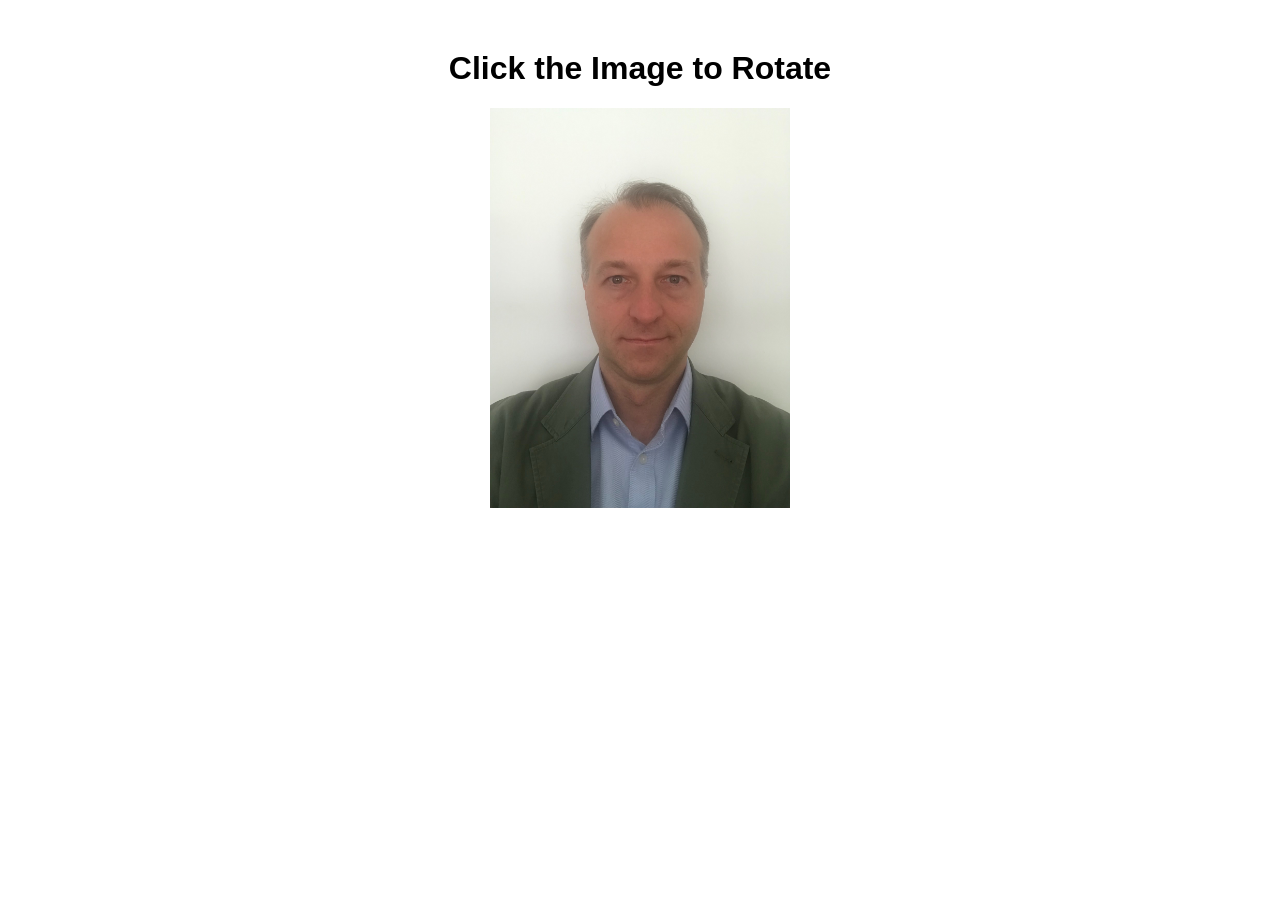
==== index.html @ 4965165d "Update index.html" ====
<!DOCTYPE html>
<html lang="en">
<head>
    <meta charset="UTF-8">
    <meta name="viewport" content="width=device-width, initial-scale=1.0">
    <title>Image Rotator</title>
    <link rel="stylesheet" href="style.css">
</head>
<body>
    <h1>Click the Image to Rotate</h1>
    <img id="image" src="Denis.jpg" alt="Picture of Denis">
    <script src="script.js"></script>
</body>
</html>
---- style.css ----
body {
    font-family: Arial, sans-serif;
    text-align: center;
    margin-top: 50px;
}

img {
    width: 300px;
    height: auto;
    cursor: pointer;
    transition: transform 0.3s ease; /* Smooth rotation */
}

img:hover {
    transform: scale(1.1); /* Slight zoom on hover for a visual cue */
}
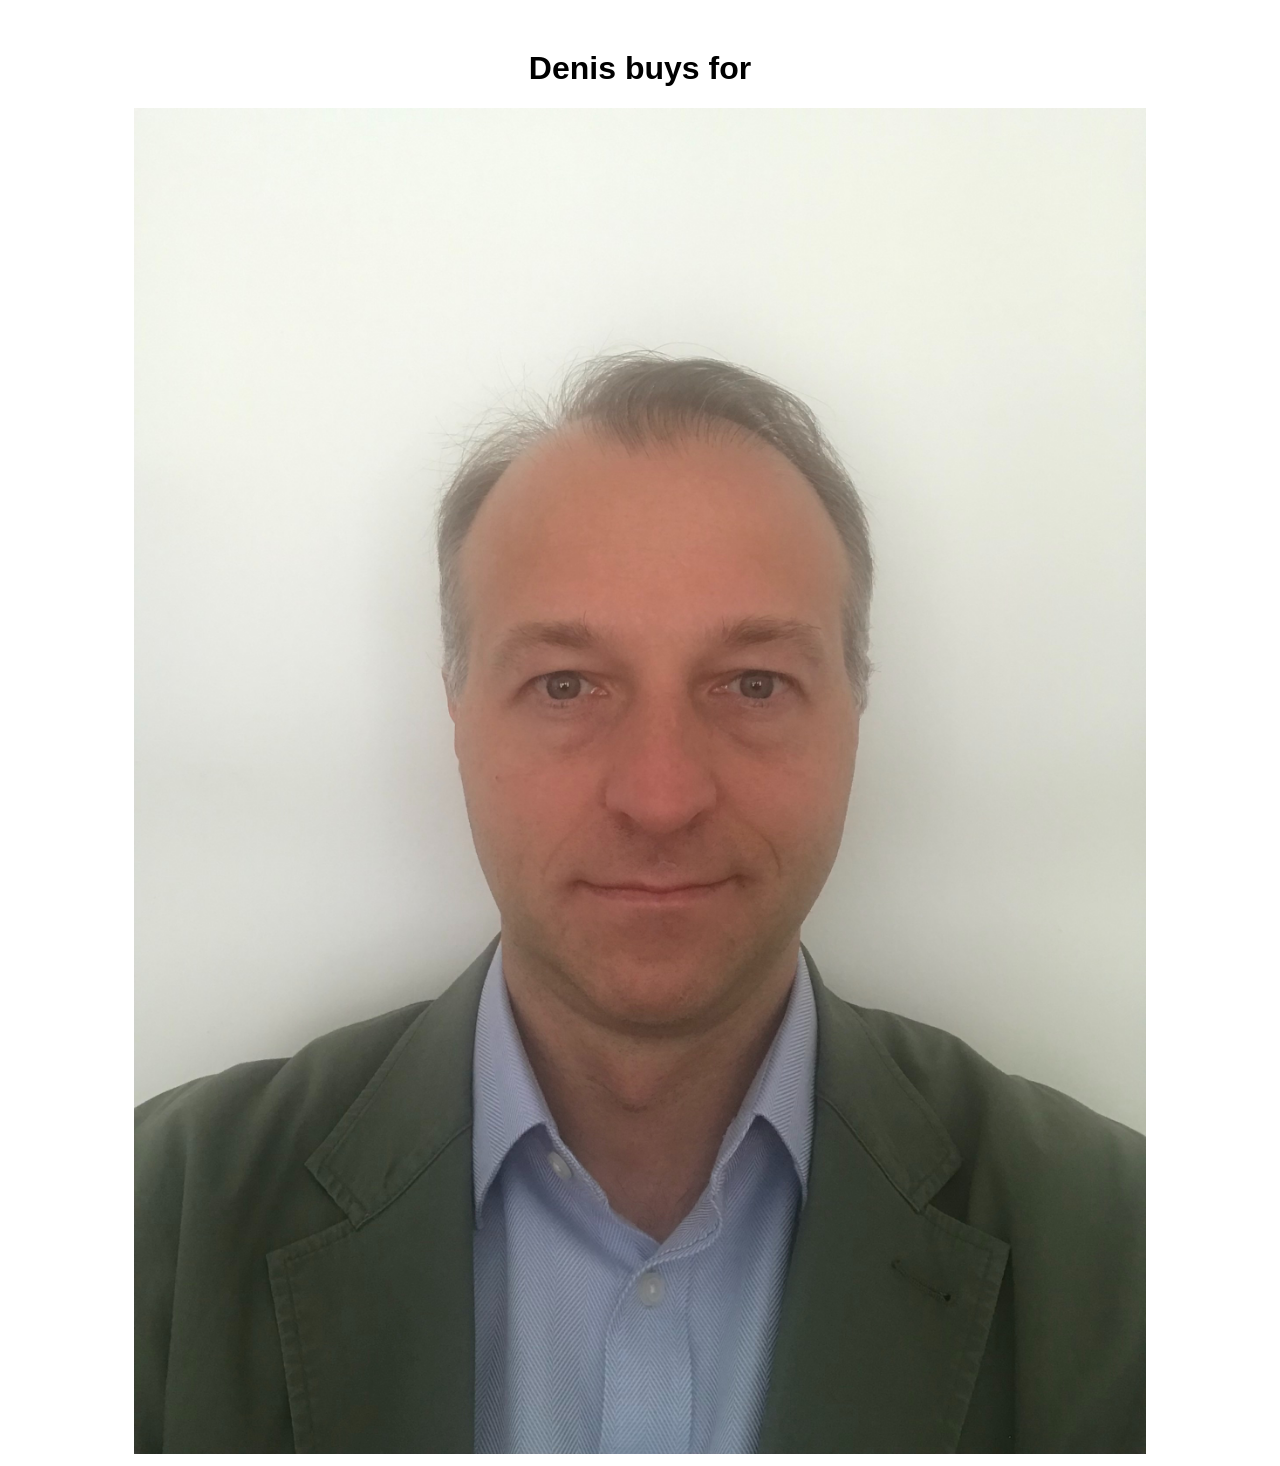
==== commit e5f60b17: "Update index.html" ====
--- a/index.html
+++ b/index.html
@@ -3,11 +3,11 @@
 <head>
     <meta charset="UTF-8">
     <meta name="viewport" content="width=device-width, initial-scale=1.0">
-    <title>Image Rotator</title>
+    <title>Image Rotator with Dynamic Text</title>
     <link rel="stylesheet" href="style.css">
 </head>
 <body>
-    <h1>Click the Image to Rotate</h1>
+    <h1 id="heading">Denis buys for</h1>
     <img id="image" src="Denis.jpg" alt="Picture of Denis">
     <script src="script.js"></script>
 </body>
--- a/style.css
+++ b/style.css
@@ -5,12 +5,12 @@
 }
 
 img {
-    width: 300px;
-    height: auto;
+    max-width: 80%; /* Ensures the image fits within the viewport */
+    height: auto; /* Maintains aspect ratio */
     cursor: pointer;
-    transition: transform 0.3s ease; /* Smooth rotation */
+    transition: transform 0.3s ease; /* Smooth rotation effect */
 }
 
 img:hover {
-    transform: scale(1.1); /* Slight zoom on hover for a visual cue */
+    transform: scale(1.1); /* Slight zoom on hover for better user feedback */
 }
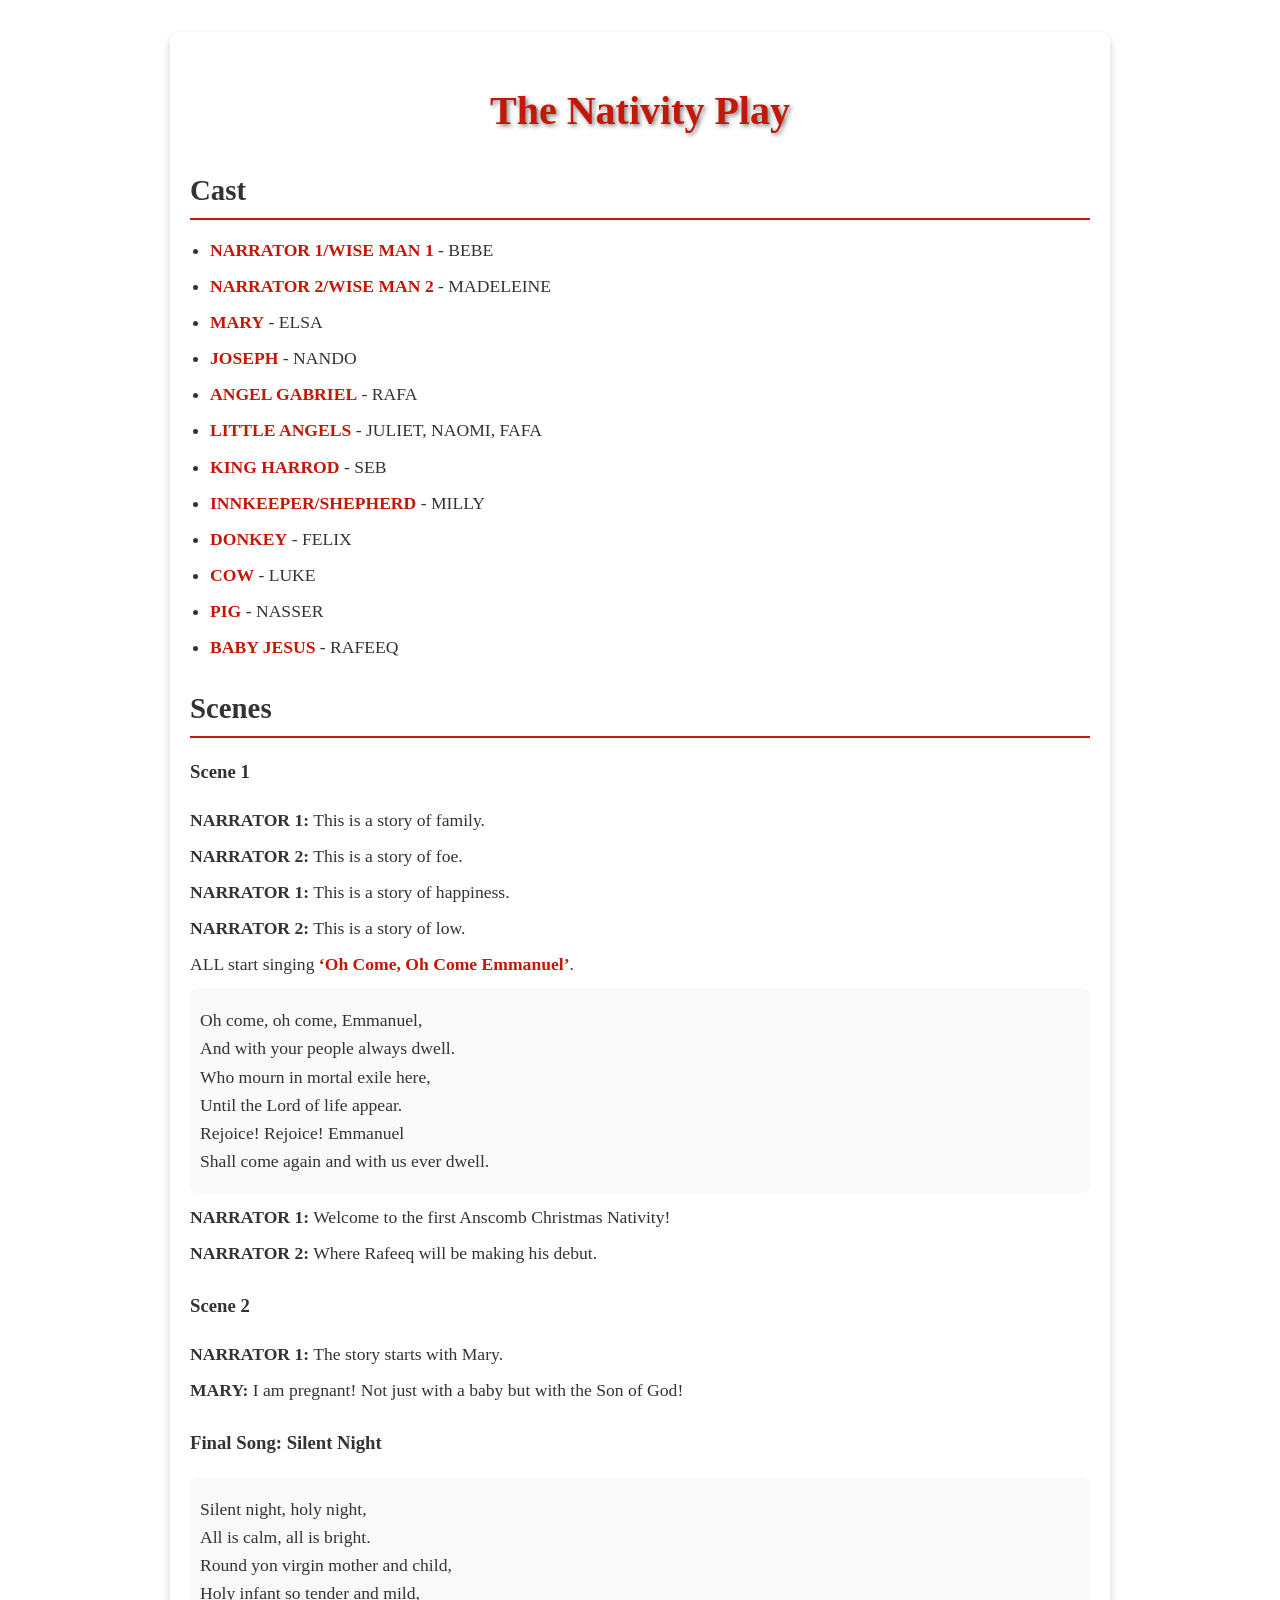
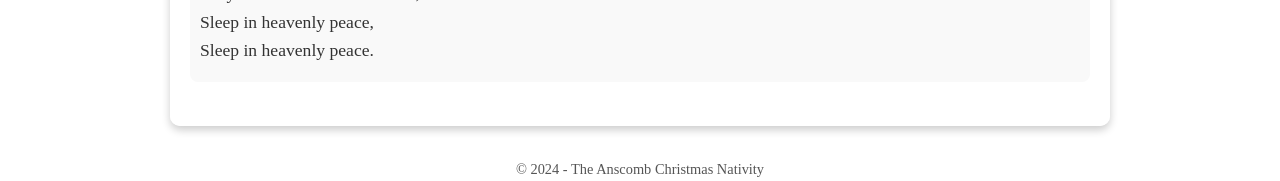
==== commit b7054509: "Update index.html" ====
--- a/index.html
+++ b/index.html
@@ -1,14 +1,156 @@
 <!DOCTYPE html>
 <html lang="en">
 <head>
-    <meta charset="UTF-8">
-    <meta name="viewport" content="width=device-width, initial-scale=1.0">
-    <title>Image Rotator with Dynamic Text</title>
-    <link rel="stylesheet" href="style.css">
+  <meta charset="UTF-8">
+  <meta name="viewport" content="width=device-width, initial-scale=1.0">
+  <title>The Nativity Play</title>
+  <style>
+    /* General Styles */
+    body {
+      font-family: 'Georgia', serif;
+      margin: 0;
+      padding: 0;
+      background: url('https://images.unsplash.com/photo-1576765607926-c8f46e1d5378?crop=entropy&cs=tinysrgb&fit=max&fm=jpg&q=80&w=1200') no-repeat center center fixed;
+      background-size: cover;
+      color: #333;
+      line-height: 1.6;
+    }
+
+    .container {
+      max-width: 900px;
+      margin: 2rem auto;
+      background: rgba(255, 255, 255, 0.9);
+      padding: 20px;
+      border-radius: 10px;
+      box-shadow: 0 4px 8px rgba(0, 0, 0, 0.2);
+    }
+
+    h1 {
+      text-align: center;
+      font-size: 2.5rem;
+      margin-bottom: 1rem;
+      color: #c21807;
+      text-shadow: 2px 2px 4px rgba(0, 0, 0, 0.5);
+    }
+
+    h2 {
+      font-size: 1.8rem;
+      margin-bottom: 0.5rem;
+      color: #333;
+      border-bottom: 2px solid #c21807;
+      padding-bottom: 0.3rem;
+    }
+
+    .section {
+      margin: 1.5rem 0;
+    }
+
+    p, li {
+      font-size: 1.1rem;
+      margin: 0.5rem 0;
+    }
+
+    ul {
+      list-style-type: disc;
+      padding-left: 20px;
+    }
+
+    .song {
+      font-style: italic;
+      margin: 1rem 0;
+    }
+
+    .song-lyrics {
+      background: #f9f9f9;
+      padding: 10px;
+      border-radius: 8px;
+      margin: 10px 0;
+    }
+
+    .highlight {
+      font-weight: bold;
+      color: #c21807;
+    }
+
+    footer {
+      text-align: center;
+      margin-top: 2rem;
+      font-size: 0.9rem;
+      color: #555;
+    }
+  </style>
 </head>
 <body>
-    <h1 id="heading">Denis buys for</h1>
-    <img id="image" src="Denis.jpg" alt="Picture of Denis">
-    <script src="script.js"></script>
+  <div class="container">
+    <h1>The Nativity Play</h1>
+
+    <!-- Cast Section -->
+    <div class="section">
+      <h2>Cast</h2>
+      <ul>
+        <li><span class="highlight">NARRATOR 1/WISE MAN 1</span> - BEBE</li>
+        <li><span class="highlight">NARRATOR 2/WISE MAN 2</span> - MADELEINE</li>
+        <li><span class="highlight">MARY</span> - ELSA</li>
+        <li><span class="highlight">JOSEPH</span> - NANDO</li>
+        <li><span class="highlight">ANGEL GABRIEL</span> - RAFA</li>
+        <li><span class="highlight">LITTLE ANGELS</span> - JULIET, NAOMI, FAFA</li>
+        <li><span class="highlight">KING HARROD</span> - SEB</li>
+        <li><span class="highlight">INNKEEPER/SHEPHERD</span> - MILLY</li>
+        <li><span class="highlight">DONKEY</span> - FELIX</li>
+        <li><span class="highlight">COW</span> - LUKE</li>
+        <li><span class="highlight">PIG</span> - NASSER</li>
+        <li><span class="highlight">BABY JESUS</span> - RAFEEQ</li>
+      </ul>
+    </div>
+
+    <!-- Scenes Section -->
+    <div class="section">
+      <h2>Scenes</h2>
+
+      <!-- Scene 1 -->
+      <h3>Scene 1</h3>
+      <p><strong>NARRATOR 1:</strong> This is a story of family.</p>
+      <p><strong>NARRATOR 2:</strong> This is a story of foe.</p>
+      <p><strong>NARRATOR 1:</strong> This is a story of happiness.</p>
+      <p><strong>NARRATOR 2:</strong> This is a story of low.</p>
+      <p>ALL start singing <span class="highlight">‘Oh Come, Oh Come Emmanuel’</span>.</p>
+
+      <div class="song-lyrics">
+        <p>Oh come, oh come, Emmanuel,<br>
+        And with your people always dwell.<br>
+        Who mourn in mortal exile here,<br>
+        Until the Lord of life appear.<br>
+        Rejoice! Rejoice! Emmanuel<br>
+        Shall come again and with us ever dwell.</p>
+      </div>
+
+      <p><strong>NARRATOR 1:</strong> Welcome to the first Anscomb Christmas Nativity!</p>
+      <p><strong>NARRATOR 2:</strong> Where Rafeeq will be making his debut.</p>
+    </div>
+
+    <!-- Scene 2 -->
+    <div class="section">
+      <h3>Scene 2</h3>
+      <p><strong>NARRATOR 1:</strong> The story starts with Mary.</p>
+      <p><strong>MARY:</strong> I am pregnant! Not just with a baby but with the Son of God!</p>
+    </div>
+
+    <!-- Song Example -->
+    <div class="section">
+      <h3>Final Song: Silent Night</h3>
+      <div class="song-lyrics">
+        <p>Silent night, holy night,<br>
+        All is calm, all is bright.<br>
+        Round yon virgin mother and child,<br>
+        Holy infant so tender and mild,<br>
+        Sleep in heavenly peace,<br>
+        Sleep in heavenly peace.</p>
+      </div>
+    </div>
+  </div>
+
+  <footer>
+    © 2024 - The Anscomb Christmas Nativity
+  </footer>
 </body>
 </html>
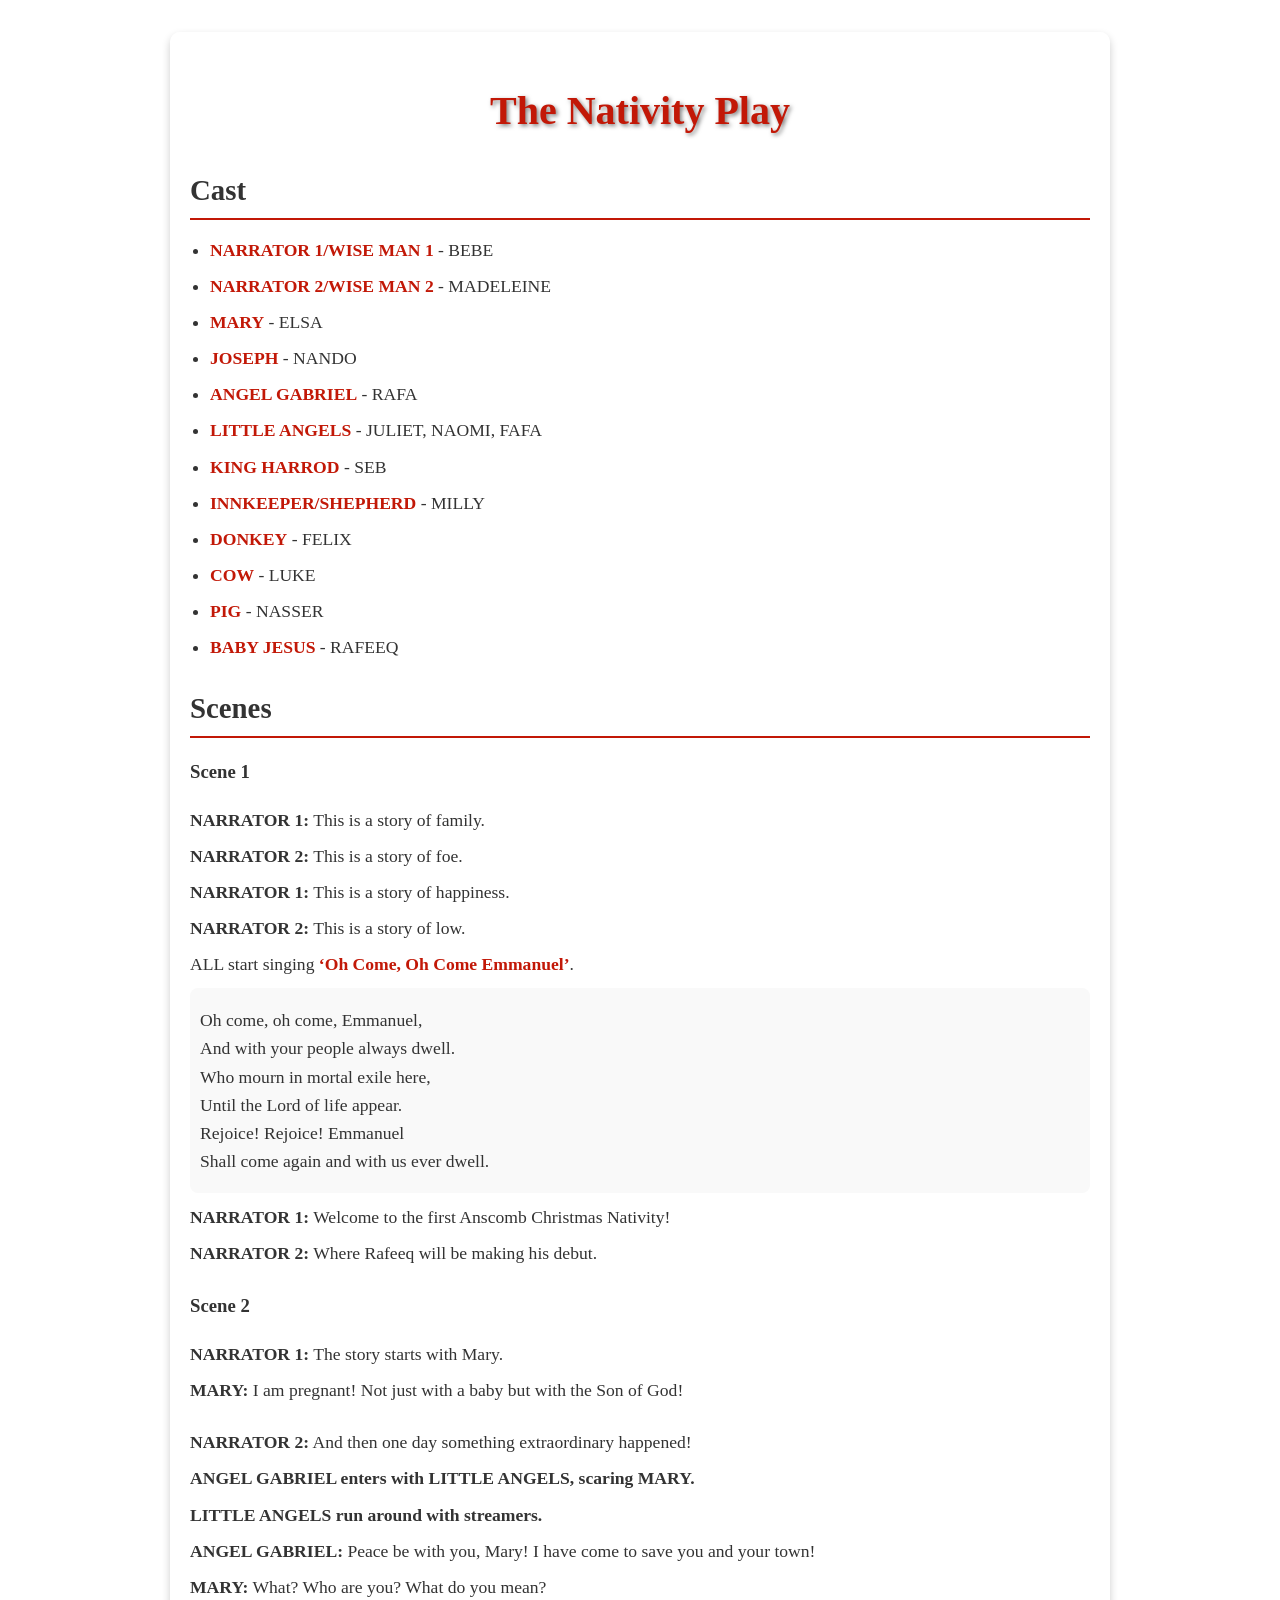
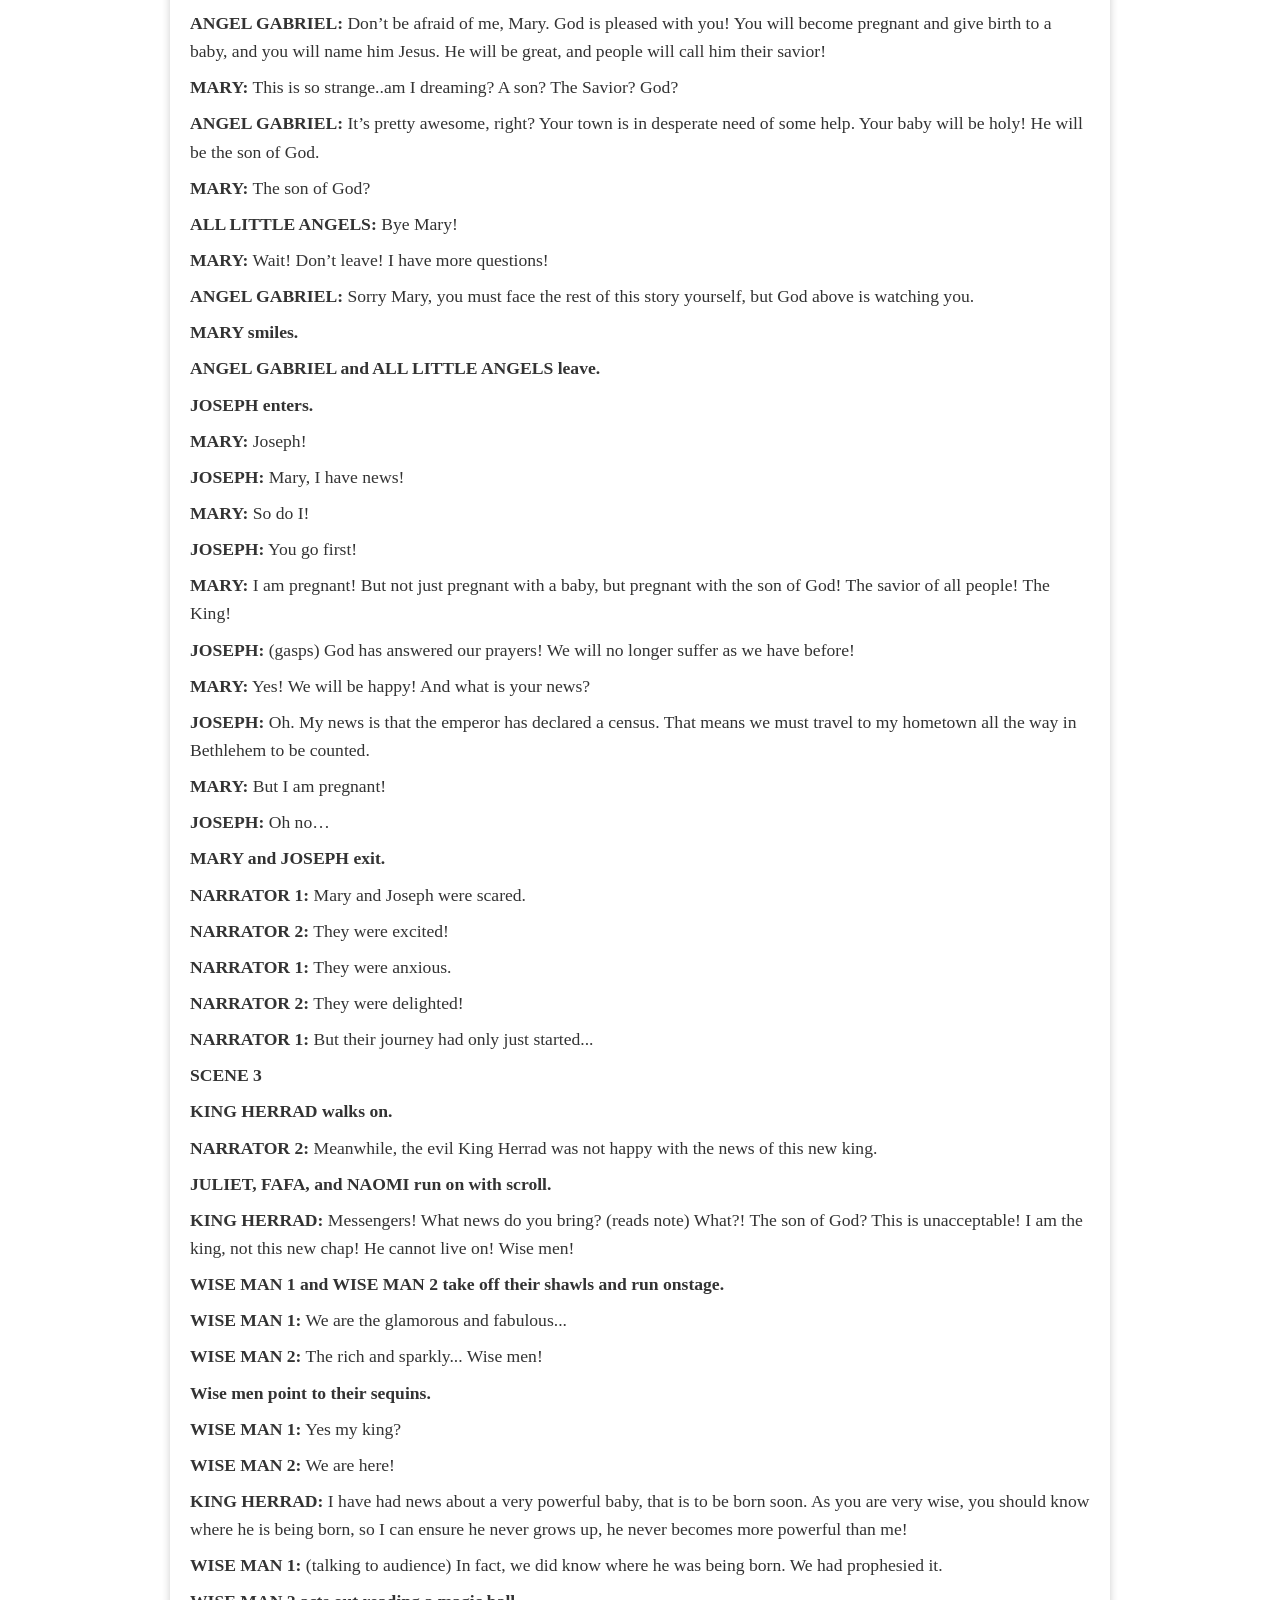
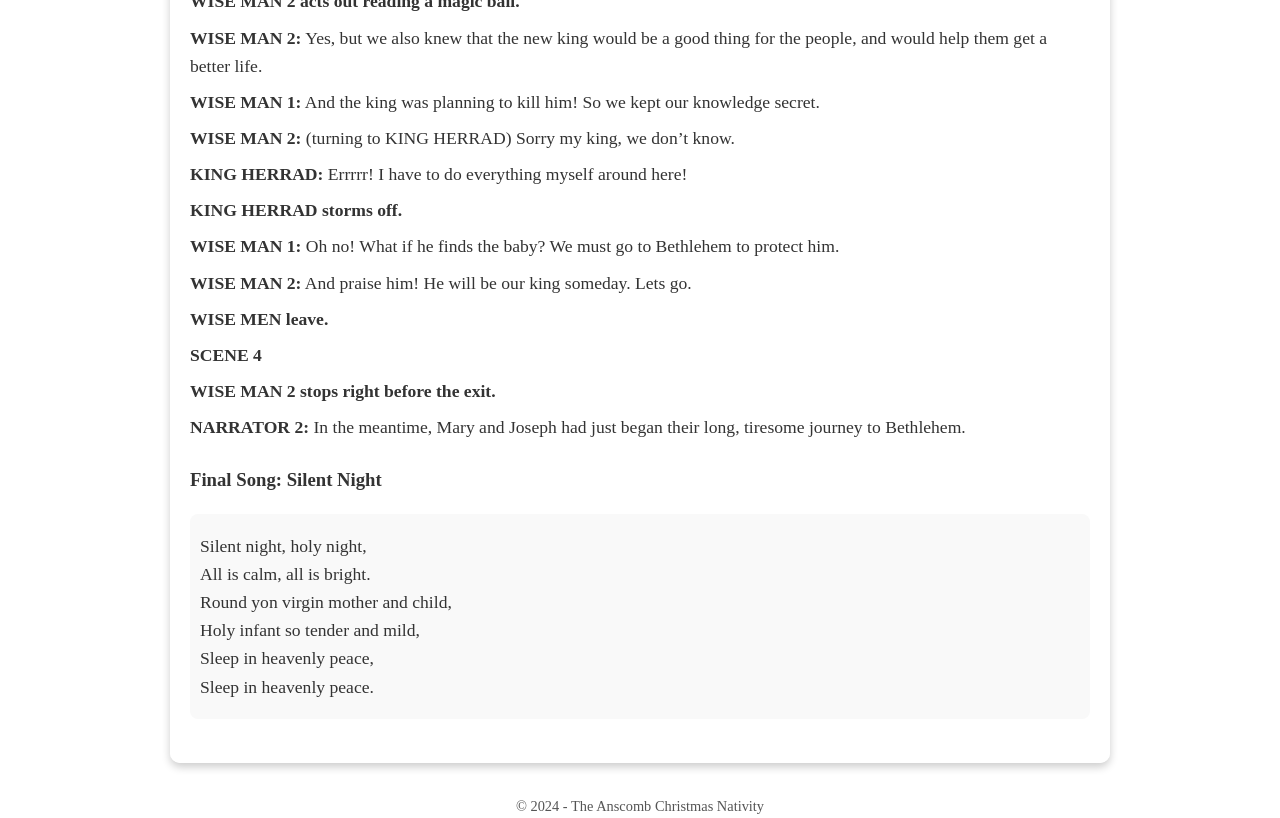
==== commit 93b9125a: "Update index.html" ====
--- a/index.html
+++ b/index.html
@@ -135,6 +135,118 @@
       <p><strong>MARY:</strong> I am pregnant! Not just with a baby but with the Son of God!</p>
     </div>
 
+<p><strong>NARRATOR 2:</strong> And then one day something extraordinary happened!</p>
+
+<p><strong>ANGEL GABRIEL enters with LITTLE ANGELS, scaring MARY.</strong></p>
+<p><strong>LITTLE ANGELS run around with streamers.</strong></p>
+
+<p><strong>ANGEL GABRIEL:</strong> Peace be with you, Mary! I have come to save you and your town!</p>
+
+<p><strong>MARY:</strong> What? Who are you? What do you mean?</p>
+
+<p><strong>ANGEL GABRIEL:</strong> Don’t be afraid of me, Mary. God is pleased with you! You will become pregnant and give birth to a baby, and you will name him Jesus. He will be great, and people will call him their savior!</p>
+
+<p><strong>MARY:</strong> This is so strange..am I dreaming? A son? The Savior? God?</p>
+
+<p><strong>ANGEL GABRIEL:</strong> It’s pretty awesome, right? Your town is in desperate need of some help. Your baby will be holy! He will be the son of God.</p>
+
+<p><strong>MARY:</strong> The son of God?</p>
+
+<p><strong>ALL LITTLE ANGELS:</strong> Bye Mary!</p>
+
+<p><strong>MARY:</strong> Wait! Don’t leave! I have more questions!</p>
+
+<p><strong>ANGEL GABRIEL:</strong> Sorry Mary, you must face the rest of this story yourself, but God above is watching you.</p>
+
+<p><strong>MARY smiles.</strong></p>
+
+<p><strong>ANGEL GABRIEL and ALL LITTLE ANGELS leave.</strong></p>
+
+<p><strong>JOSEPH enters.</strong></p>
+
+<p><strong>MARY:</strong> Joseph!</p>
+
+<p><strong>JOSEPH:</strong> Mary, I have news!</p>
+
+<p><strong>MARY:</strong> So do I!</p>
+
+<p><strong>JOSEPH:</strong> You go first!</p>
+
+<p><strong>MARY:</strong> I am pregnant! But not just pregnant with a baby, but pregnant with the son of God! The savior of all people! The King!</p>
+
+<p><strong>JOSEPH:</strong> (gasps) God has answered our prayers! We will no longer suffer as we have before!</p>
+
+<p><strong>MARY:</strong> Yes! We will be happy! And what is your news?</p>
+
+<p><strong>JOSEPH:</strong> Oh. My news is that the emperor has declared a census. That means we must travel to my hometown all the way in Bethlehem to be counted.</p>
+
+<p><strong>MARY:</strong> But I am pregnant!</p>
+
+<p><strong>JOSEPH:</strong> Oh no…</p>
+
+<p><strong>MARY and JOSEPH exit.</strong></p>
+
+<p><strong>NARRATOR 1:</strong> Mary and Joseph were scared.</p>
+
+<p><strong>NARRATOR 2:</strong> They were excited!</p>
+
+<p><strong>NARRATOR 1:</strong> They were anxious.</p>
+
+<p><strong>NARRATOR 2:</strong> They were delighted!</p>
+
+<p><strong>NARRATOR 1:</strong> But their journey had only just started...</p>
+
+<p><strong>SCENE 3</strong></p>
+
+<p><strong>KING HERRAD walks on.</strong></p>
+
+<p><strong>NARRATOR 2:</strong> Meanwhile, the evil King Herrad was not happy with the news of this new king.</p>
+
+<p><strong>JULIET, FAFA, and NAOMI run on with scroll.</strong></p>
+
+<p><strong>KING HERRAD:</strong> Messengers! What news do you bring? (reads note) What?! The son of God? This is unacceptable! I am the king, not this new chap! He cannot live on! Wise men!</p>
+
+<p><strong>WISE MAN 1 and WISE MAN 2 take off their shawls and run onstage.</strong></p>
+
+<p><strong>WISE MAN 1:</strong> We are the glamorous and fabulous...</p>
+
+<p><strong>WISE MAN 2:</strong> The rich and sparkly... Wise men!</p>
+
+<p><strong>Wise men point to their sequins.</strong></p>
+
+<p><strong>WISE MAN 1:</strong> Yes my king?</p>
+
+<p><strong>WISE MAN 2:</strong> We are here!</p>
+
+<p><strong>KING HERRAD:</strong> I have had news about a very powerful baby, that is to be born soon. As you are very wise, you should know where he is being born, so I can ensure he never grows up, he never becomes more powerful than me!</p>
+
+<p><strong>WISE MAN 1:</strong> (talking to audience) In fact, we did know where he was being born. We had prophesied it.</p>
+
+<p><strong>WISE MAN 2 acts out reading a magic ball.</strong></p>
+
+<p><strong>WISE MAN 2:</strong> Yes, but we also knew that the new king would be a good thing for the people, and would help them get a better life.</p>
+
+<p><strong>WISE MAN 1:</strong> And the king was planning to kill him! So we kept our knowledge secret.</p>
+
+<p><strong>WISE MAN 2:</strong> (turning to KING HERRAD) Sorry my king, we don’t know.</p>
+
+<p><strong>KING HERRAD:</strong> Errrrr! I have to do everything myself around here!</p>
+
+<p><strong>KING HERRAD storms off.</strong></p>
+
+<p><strong>WISE MAN 1:</strong> Oh no! What if he finds the baby? We must go to Bethlehem to protect him.</p>
+
+<p><strong>WISE MAN 2:</strong> And praise him! He will be our king someday. Lets go.</p>
+
+<p><strong>WISE MEN leave.</strong></p>
+
+<p><strong>SCENE 4</strong></p>
+
+<p><strong>WISE MAN 2 stops right before the exit.</strong></p>
+
+<p><strong>NARRATOR 2:</strong> In the meantime, Mary and Joseph had just began their long, tiresome journey to Bethlehem.</p>
+
+    
     <!-- Song Example -->
     <div class="section">
       <h3>Final Song: Silent Night</h3>
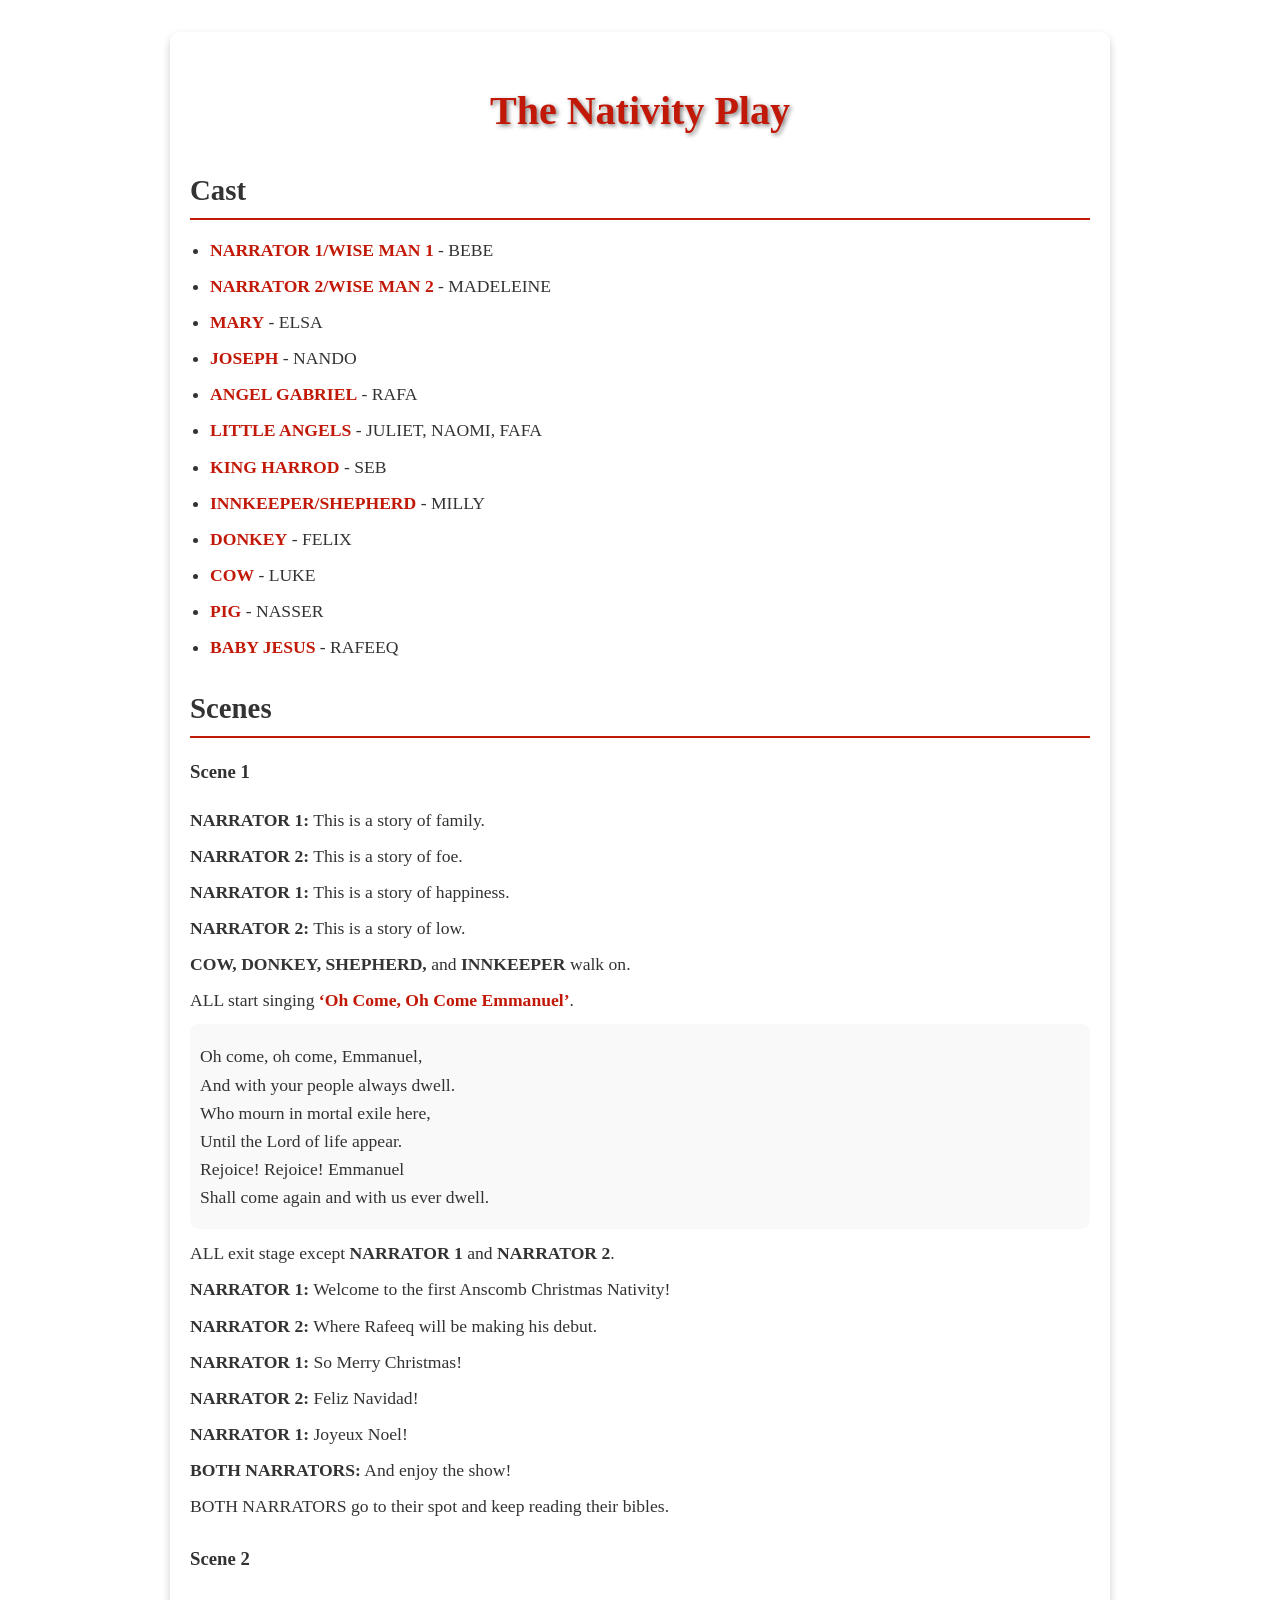
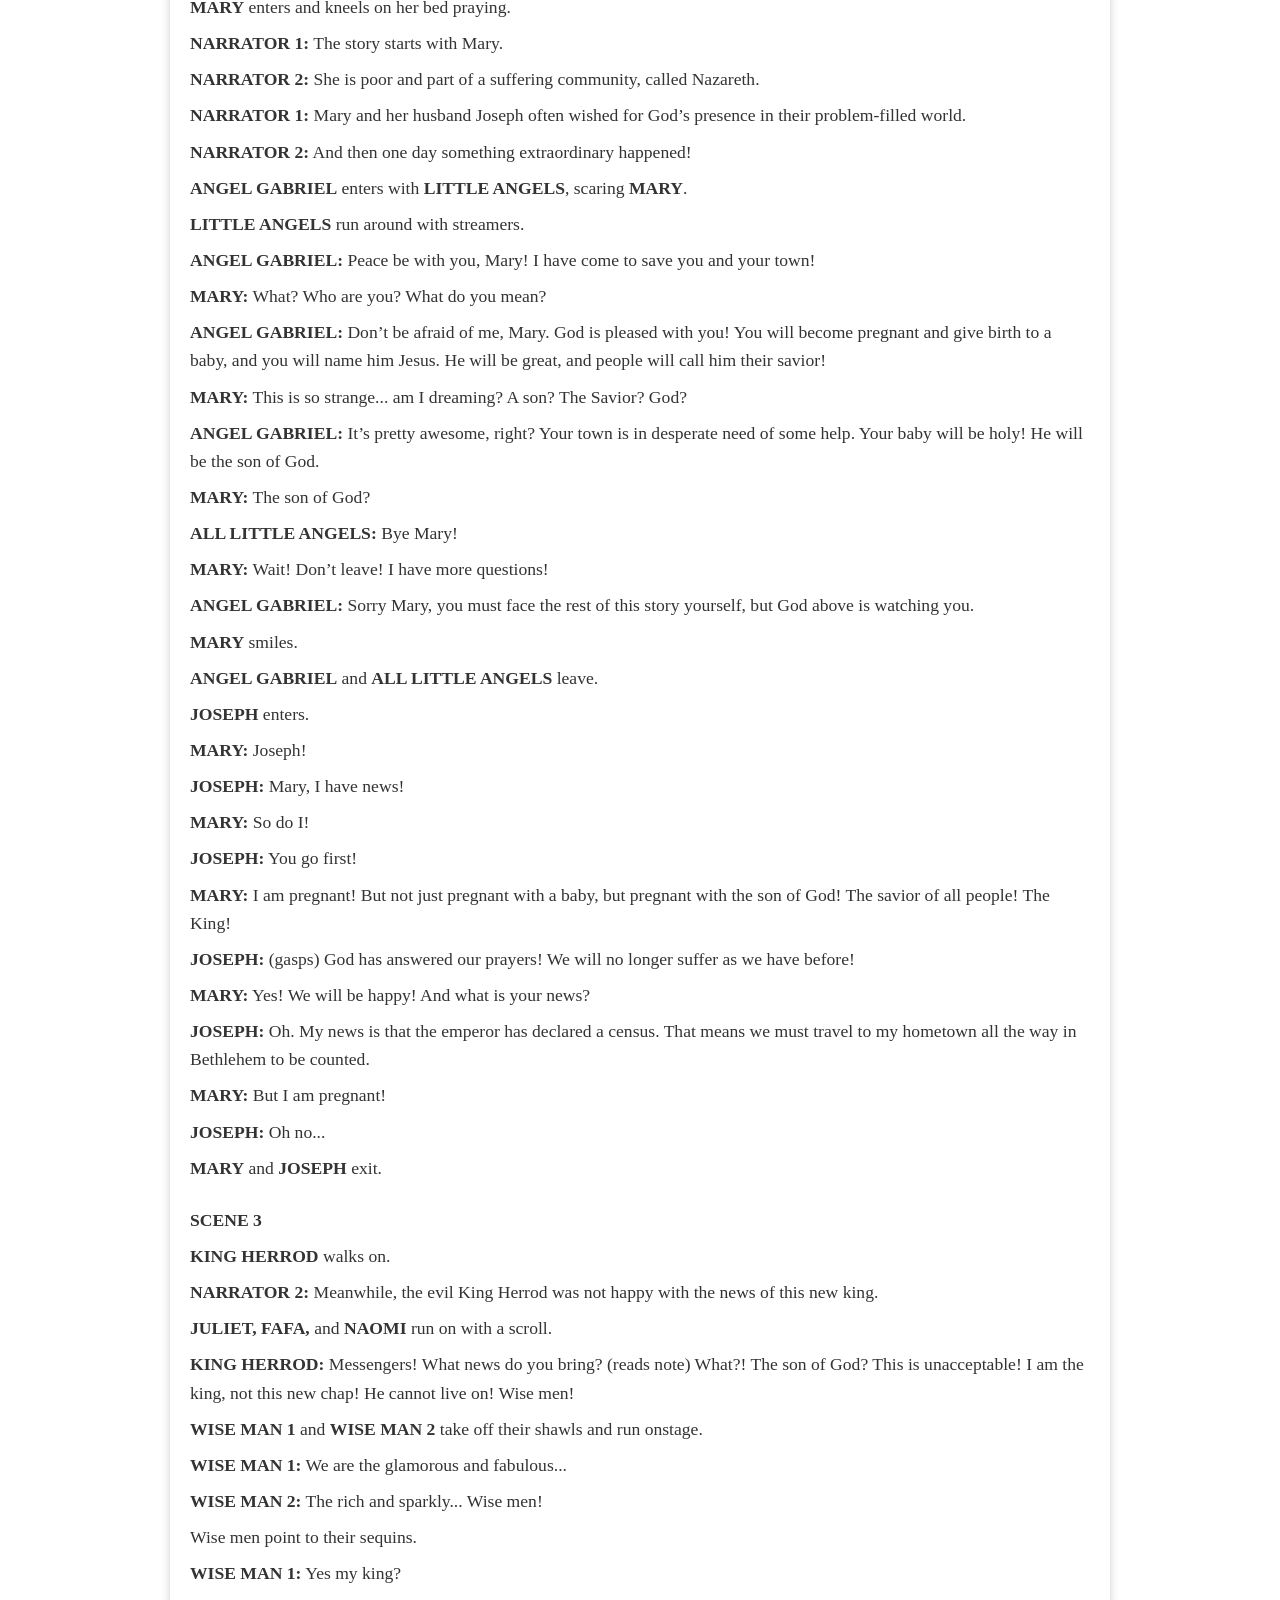
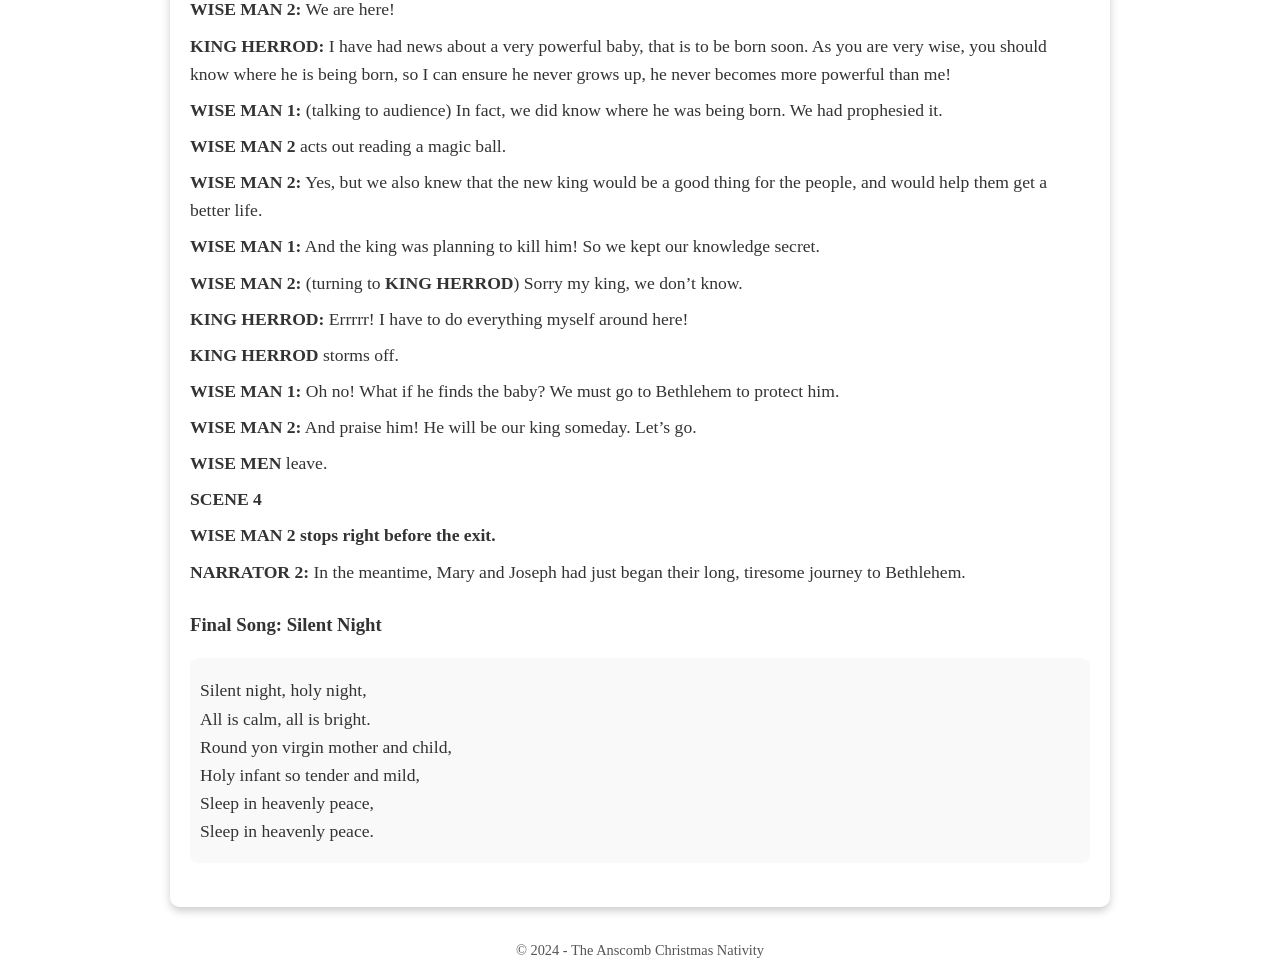
==== commit 0eb1f46c: "Update index.html" ====
--- a/index.html
+++ b/index.html
@@ -113,6 +113,7 @@
       <p><strong>NARRATOR 2:</strong> This is a story of foe.</p>
       <p><strong>NARRATOR 1:</strong> This is a story of happiness.</p>
       <p><strong>NARRATOR 2:</strong> This is a story of low.</p>
+      <p><strong>COW, DONKEY, SHEPHERD,</strong> and <strong>INNKEEPER</strong> walk on.</p>
       <p>ALL start singing <span class="highlight">‘Oh Come, Oh Come Emmanuel’</span>.</p>
 
       <div class="song-lyrics">
@@ -123,122 +124,74 @@
         Rejoice! Rejoice! Emmanuel<br>
         Shall come again and with us ever dwell.</p>
       </div>
-
+      <p>ALL exit stage except <strong>NARRATOR 1</strong> and <strong>NARRATOR 2</strong>.</p>
       <p><strong>NARRATOR 1:</strong> Welcome to the first Anscomb Christmas Nativity!</p>
       <p><strong>NARRATOR 2:</strong> Where Rafeeq will be making his debut.</p>
+      <p><strong>NARRATOR 1:</strong> So Merry Christmas!</p>
+        <p><strong>NARRATOR 2:</strong> Feliz Navidad!</p>
+        <p><strong>NARRATOR 1:</strong> Joyeux Noel!</p>
+        <p><strong>BOTH NARRATORS:</strong> And enjoy the show!</p>
+        <p>BOTH NARRATORS go to their spot and keep reading their bibles.</p>
     </div>
 
     <!-- Scene 2 -->
     <div class="section">
       <h3>Scene 2</h3>
-      <p><strong>NARRATOR 1:</strong> The story starts with Mary.</p>
-      <p><strong>MARY:</strong> I am pregnant! Not just with a baby but with the Son of God!</p>
-    </div>
-
-<p><strong>NARRATOR 2:</strong> And then one day something extraordinary happened!</p>
-
-<p><strong>ANGEL GABRIEL enters with LITTLE ANGELS, scaring MARY.</strong></p>
-<p><strong>LITTLE ANGELS run around with streamers.</strong></p>
-
-<p><strong>ANGEL GABRIEL:</strong> Peace be with you, Mary! I have come to save you and your town!</p>
-
-<p><strong>MARY:</strong> What? Who are you? What do you mean?</p>
-
-<p><strong>ANGEL GABRIEL:</strong> Don’t be afraid of me, Mary. God is pleased with you! You will become pregnant and give birth to a baby, and you will name him Jesus. He will be great, and people will call him their savior!</p>
-
-<p><strong>MARY:</strong> This is so strange..am I dreaming? A son? The Savior? God?</p>
-
-<p><strong>ANGEL GABRIEL:</strong> It’s pretty awesome, right? Your town is in desperate need of some help. Your baby will be holy! He will be the son of God.</p>
-
-<p><strong>MARY:</strong> The son of God?</p>
-
-<p><strong>ALL LITTLE ANGELS:</strong> Bye Mary!</p>
-
-<p><strong>MARY:</strong> Wait! Don’t leave! I have more questions!</p>
-
-<p><strong>ANGEL GABRIEL:</strong> Sorry Mary, you must face the rest of this story yourself, but God above is watching you.</p>
-
-<p><strong>MARY smiles.</strong></p>
-
-<p><strong>ANGEL GABRIEL and ALL LITTLE ANGELS leave.</strong></p>
-
-<p><strong>JOSEPH enters.</strong></p>
-
-<p><strong>MARY:</strong> Joseph!</p>
-
-<p><strong>JOSEPH:</strong> Mary, I have news!</p>
-
-<p><strong>MARY:</strong> So do I!</p>
-
-<p><strong>JOSEPH:</strong> You go first!</p>
-
-<p><strong>MARY:</strong> I am pregnant! But not just pregnant with a baby, but pregnant with the son of God! The savior of all people! The King!</p>
-
-<p><strong>JOSEPH:</strong> (gasps) God has answered our prayers! We will no longer suffer as we have before!</p>
-
-<p><strong>MARY:</strong> Yes! We will be happy! And what is your news?</p>
-
-<p><strong>JOSEPH:</strong> Oh. My news is that the emperor has declared a census. That means we must travel to my hometown all the way in Bethlehem to be counted.</p>
-
-<p><strong>MARY:</strong> But I am pregnant!</p>
-
-<p><strong>JOSEPH:</strong> Oh no…</p>
-
-<p><strong>MARY and JOSEPH exit.</strong></p>
-
-<p><strong>NARRATOR 1:</strong> Mary and Joseph were scared.</p>
-
-<p><strong>NARRATOR 2:</strong> They were excited!</p>
-
-<p><strong>NARRATOR 1:</strong> They were anxious.</p>
-
-<p><strong>NARRATOR 2:</strong> They were delighted!</p>
-
-<p><strong>NARRATOR 1:</strong> But their journey had only just started...</p>
+      <p><strong>MARY</strong> enters and kneels on her bed praying.</p>
+ <p><strong>NARRATOR 1:</strong> The story starts with Mary.</p>
+        <p><strong>NARRATOR 2:</strong> She is poor and part of a suffering community, called Nazareth.</p>
+        <p><strong>NARRATOR 1:</strong> Mary and her husband Joseph often wished for God’s presence in their problem-filled world.</p>
+        <p><strong>NARRATOR 2:</strong> And then one day something extraordinary happened!</p>
+        <p><strong>ANGEL GABRIEL</strong> enters with <strong>LITTLE ANGELS</strong>, scaring <strong>MARY</strong>.</p>
+        <p><strong>LITTLE ANGELS</strong> run around with streamers.</p>
+        <p><strong>ANGEL GABRIEL:</strong> Peace be with you, Mary! I have come to save you and your town!</p>
+        <p><strong>MARY:</strong> What? Who are you? What do you mean?</p>
+        <p><strong>ANGEL GABRIEL:</strong> Don’t be afraid of me, Mary. God is pleased with you! You will become pregnant and give birth to a baby, and you will name him Jesus. He will be great, and people will call him their savior!</p>
+        <p><strong>MARY:</strong> This is so strange... am I dreaming? A son? The Savior? God?</p>
+        <p><strong>ANGEL GABRIEL:</strong> It’s pretty awesome, right? Your town is in desperate need of some help. Your baby will be holy! He will be the son of God.</p>
+        <p><strong>MARY:</strong> The son of God?</p>
+        <p><strong>ALL LITTLE ANGELS:</strong> Bye Mary!</p>
+        <p><strong>MARY:</strong> Wait! Don’t leave! I have more questions!</p>
+        <p><strong>ANGEL GABRIEL:</strong> Sorry Mary, you must face the rest of this story yourself, but God above is watching you.</p>
+        <p><strong>MARY</strong> smiles.</p>
+        <p><strong>ANGEL GABRIEL</strong> and <strong>ALL LITTLE ANGELS</strong> leave.</p>
+        <p><strong>JOSEPH</strong> enters.</p>
+        <p><strong>MARY:</strong> Joseph!</p>
+        <p><strong>JOSEPH:</strong> Mary, I have news!</p>
+        <p><strong>MARY:</strong> So do I!</p>
+        <p><strong>JOSEPH:</strong> You go first!</p>
+        <p><strong>MARY:</strong> I am pregnant! But not just pregnant with a baby, but pregnant with the son of God! The savior of all people! The King!</p>
+        <p><strong>JOSEPH:</strong> (gasps) God has answered our prayers! We will no longer suffer as we have before!</p>
+        <p><strong>MARY:</strong> Yes! We will be happy! And what is your news?</p>
+        <p><strong>JOSEPH:</strong> Oh. My news is that the emperor has declared a census. That means we must travel to my hometown all the way in Bethlehem to be counted.</p>
+        <p><strong>MARY:</strong> But I am pregnant!</p>
+        <p><strong>JOSEPH:</strong> Oh no...</p>
+        <p><strong>MARY</strong> and <strong>JOSEPH</strong> exit.</p>
+    </div>
 
 <p><strong>SCENE 3</strong></p>
 
-<p><strong>KING HERRAD walks on.</strong></p>
-
-<p><strong>NARRATOR 2:</strong> Meanwhile, the evil King Herrad was not happy with the news of this new king.</p>
-
-<p><strong>JULIET, FAFA, and NAOMI run on with scroll.</strong></p>
-
-<p><strong>KING HERRAD:</strong> Messengers! What news do you bring? (reads note) What?! The son of God? This is unacceptable! I am the king, not this new chap! He cannot live on! Wise men!</p>
-
-<p><strong>WISE MAN 1 and WISE MAN 2 take off their shawls and run onstage.</strong></p>
-
-<p><strong>WISE MAN 1:</strong> We are the glamorous and fabulous...</p>
-
-<p><strong>WISE MAN 2:</strong> The rich and sparkly... Wise men!</p>
-
-<p><strong>Wise men point to their sequins.</strong></p>
-
-<p><strong>WISE MAN 1:</strong> Yes my king?</p>
-
-<p><strong>WISE MAN 2:</strong> We are here!</p>
-
-<p><strong>KING HERRAD:</strong> I have had news about a very powerful baby, that is to be born soon. As you are very wise, you should know where he is being born, so I can ensure he never grows up, he never becomes more powerful than me!</p>
-
-<p><strong>WISE MAN 1:</strong> (talking to audience) In fact, we did know where he was being born. We had prophesied it.</p>
-
-<p><strong>WISE MAN 2 acts out reading a magic ball.</strong></p>
-
-<p><strong>WISE MAN 2:</strong> Yes, but we also knew that the new king would be a good thing for the people, and would help them get a better life.</p>
-
-<p><strong>WISE MAN 1:</strong> And the king was planning to kill him! So we kept our knowledge secret.</p>
-
-<p><strong>WISE MAN 2:</strong> (turning to KING HERRAD) Sorry my king, we don’t know.</p>
-
-<p><strong>KING HERRAD:</strong> Errrrr! I have to do everything myself around here!</p>
-
-<p><strong>KING HERRAD storms off.</strong></p>
-
-<p><strong>WISE MAN 1:</strong> Oh no! What if he finds the baby? We must go to Bethlehem to protect him.</p>
-
-<p><strong>WISE MAN 2:</strong> And praise him! He will be our king someday. Lets go.</p>
-
-<p><strong>WISE MEN leave.</strong></p>
+<p><strong>KING HERROD</strong> walks on.</p>
+        <p><strong>NARRATOR 2:</strong> Meanwhile, the evil King Herrod was not happy with the news of this new king.</p>
+        <p><strong>JULIET, FAFA,</strong> and <strong>NAOMI</strong> run on with a scroll.</p>
+        <p><strong>KING HERROD:</strong> Messengers! What news do you bring? (reads note) What?! The son of God? This is unacceptable! I am the king, not this new chap! He cannot live on! Wise men!</p>
+        <p><strong>WISE MAN 1</strong> and <strong>WISE MAN 2</strong> take off their shawls and run onstage.</p>
+        <p><strong>WISE MAN 1:</strong> We are the glamorous and fabulous...</p>
+        <p><strong>WISE MAN 2:</strong> The rich and sparkly... Wise men!</p>
+        <p>Wise men point to their sequins.</p>
+        <p><strong>WISE MAN 1:</strong> Yes my king?</p>
+        <p><strong>WISE MAN 2:</strong> We are here!</p>
+        <p><strong>KING HERROD:</strong> I have had news about a very powerful baby, that is to be born soon. As you are very wise, you should know where he is being born, so I can ensure he never grows up, he never becomes more powerful than me!</p>
+        <p><strong>WISE MAN 1:</strong> (talking to audience) In fact, we did know where he was being born. We had prophesied it.</p>
+        <p><strong>WISE MAN 2</strong> acts out reading a magic ball.</p>
+        <p><strong>WISE MAN 2:</strong> Yes, but we also knew that the new king would be a good thing for the people, and would help them get a better life.</p>
+        <p><strong>WISE MAN 1:</strong> And the king was planning to kill him! So we kept our knowledge secret.</p>
+        <p><strong>WISE MAN 2:</strong> (turning to <strong>KING HERROD</strong>) Sorry my king, we don’t know.</p>
+        <p><strong>KING HERROD:</strong> Errrrr! I have to do everything myself around here!</p>
+        <p><strong>KING HERROD</strong> storms off.</p>
+        <p><strong>WISE MAN 1:</strong> Oh no! What if he finds the baby? We must go to Bethlehem to protect him.</p>
+        <p><strong>WISE MAN 2:</strong> And praise him! He will be our king someday. Let’s go.</p>
+        <p><strong>WISE MEN</strong> leave.</p>
 
 <p><strong>SCENE 4</strong></p>
 
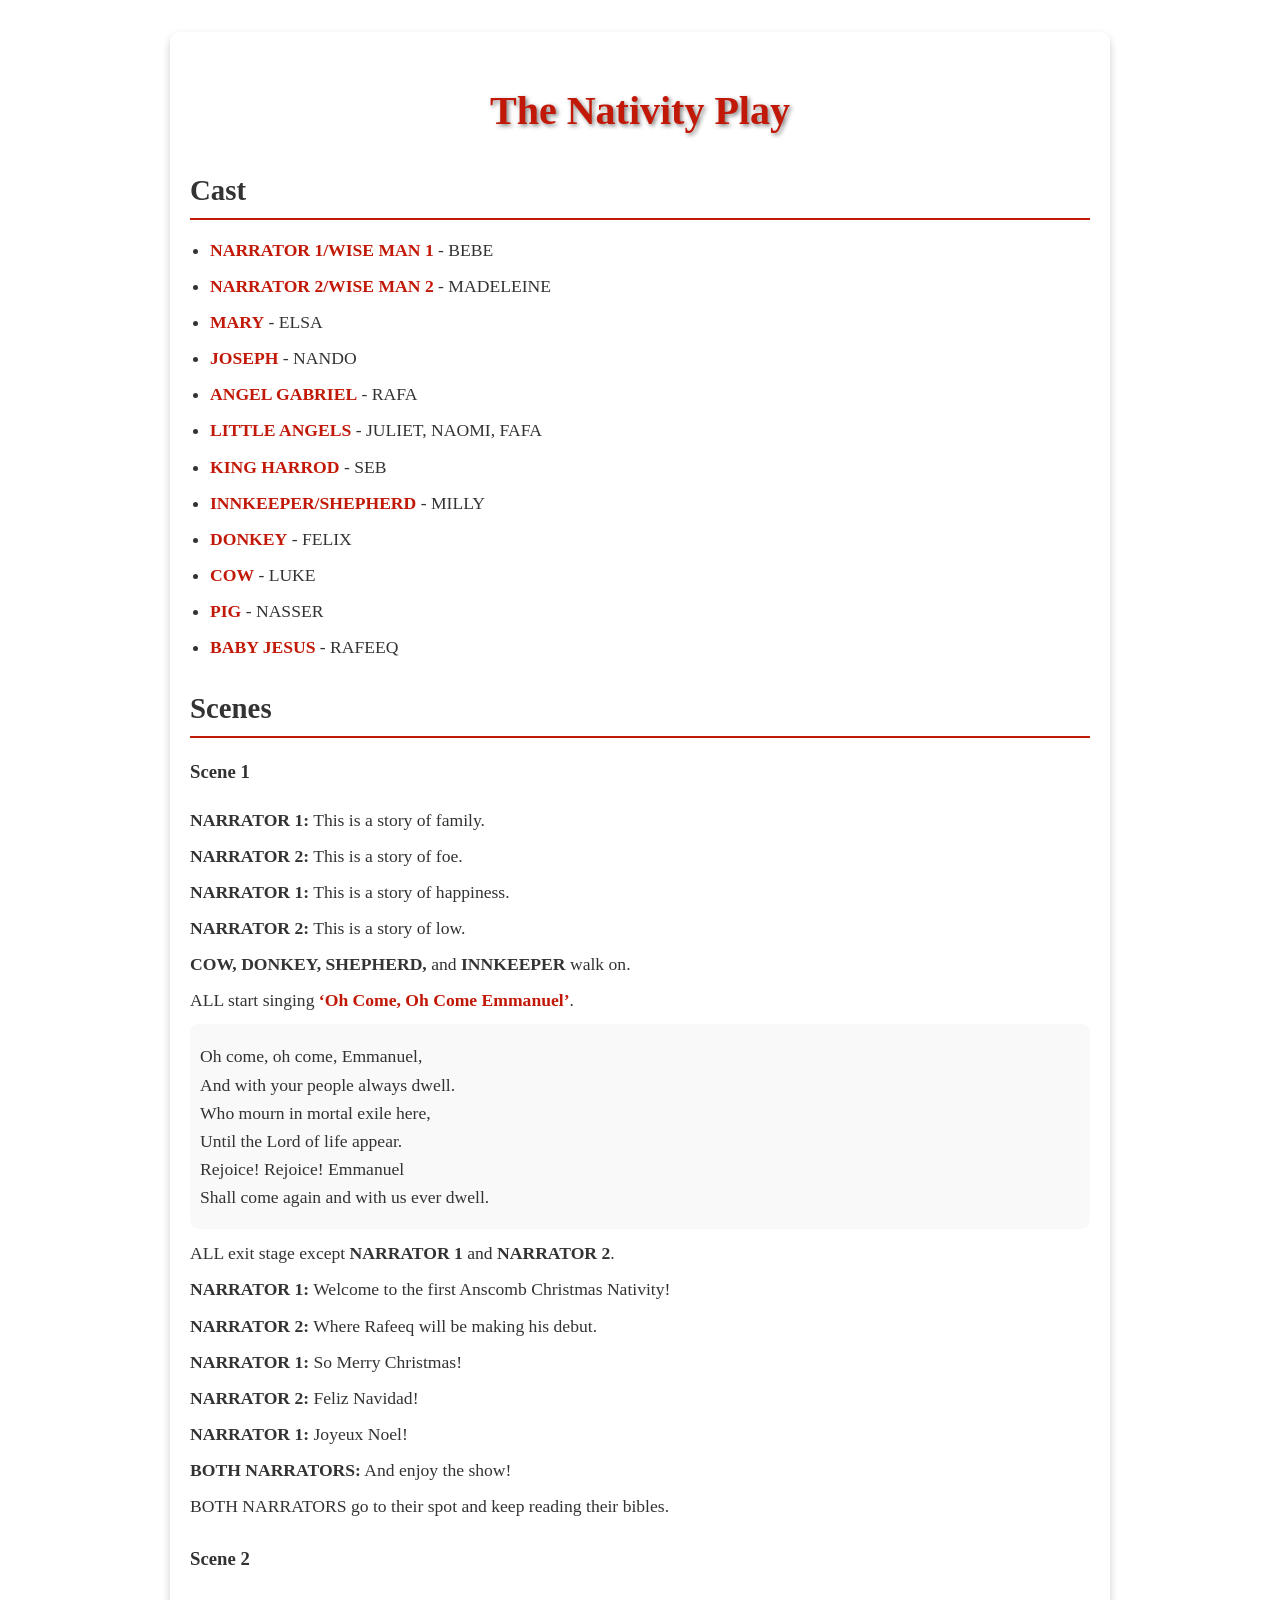
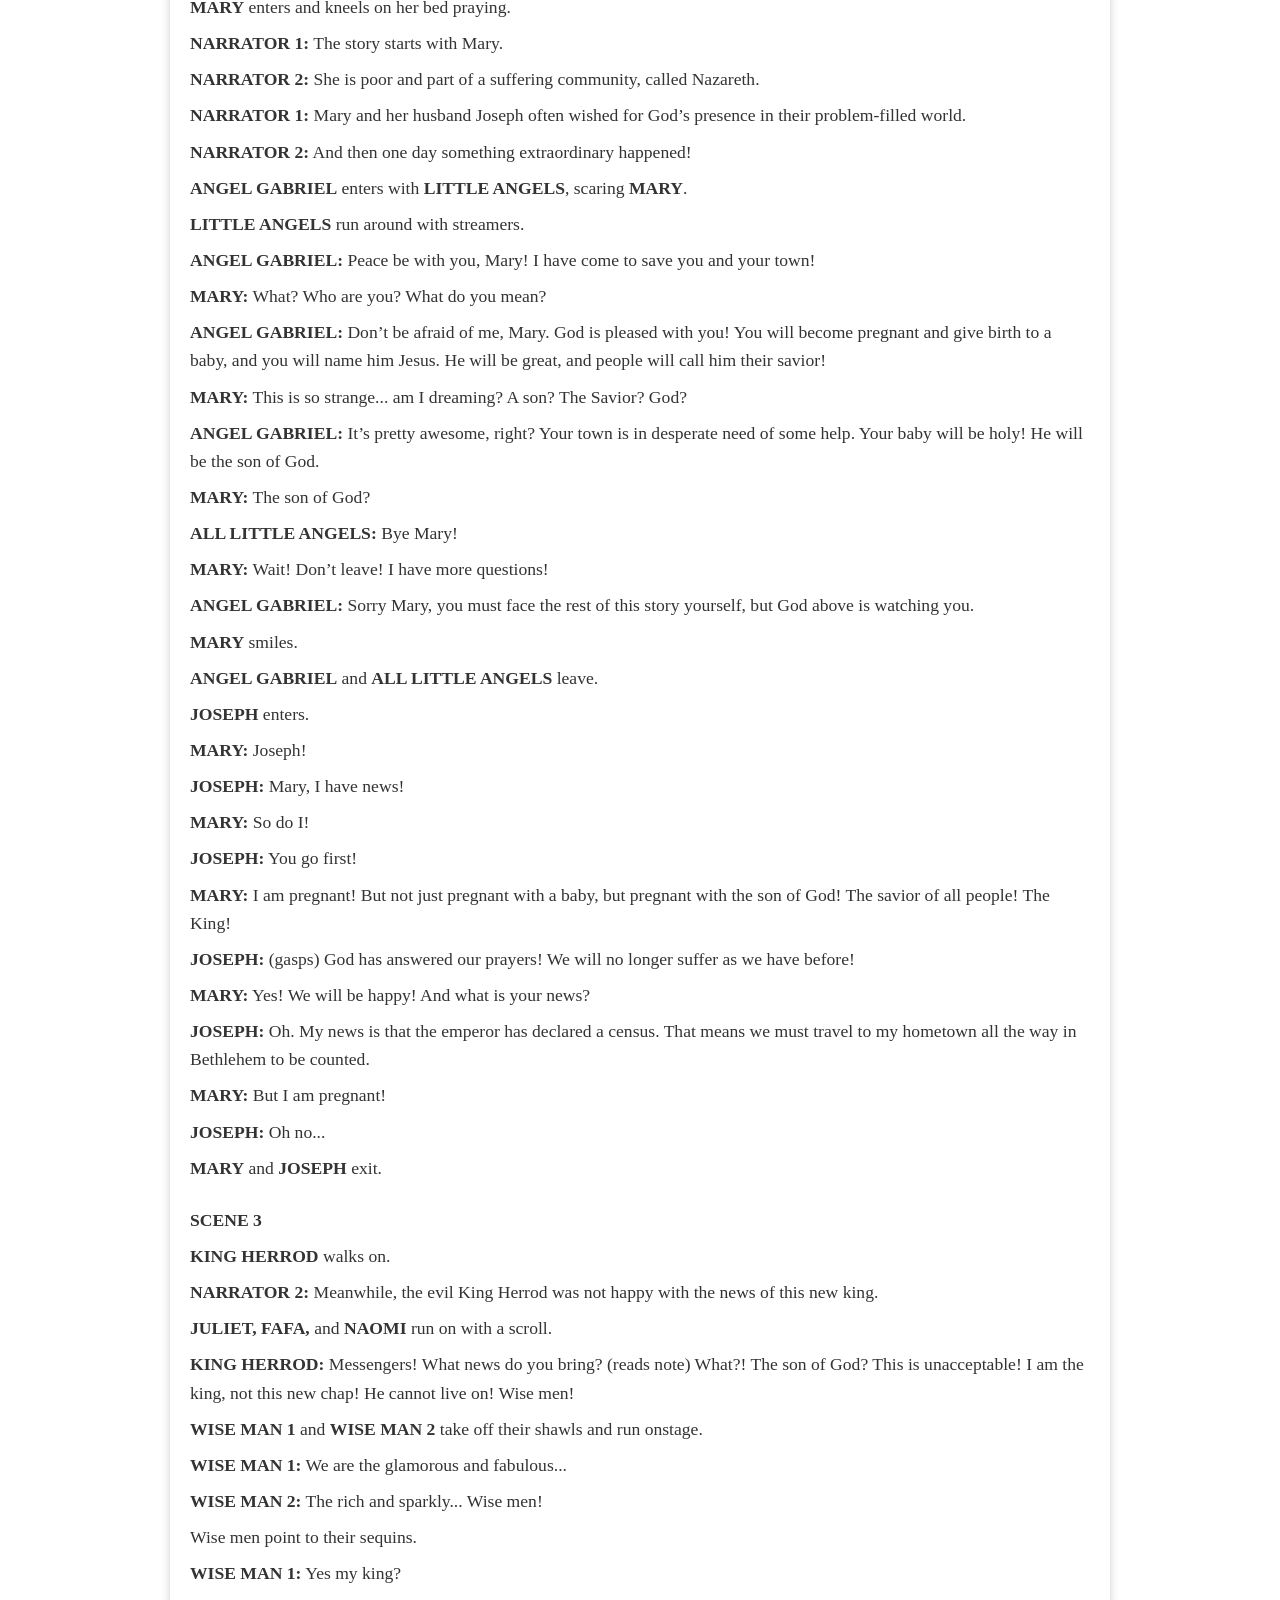
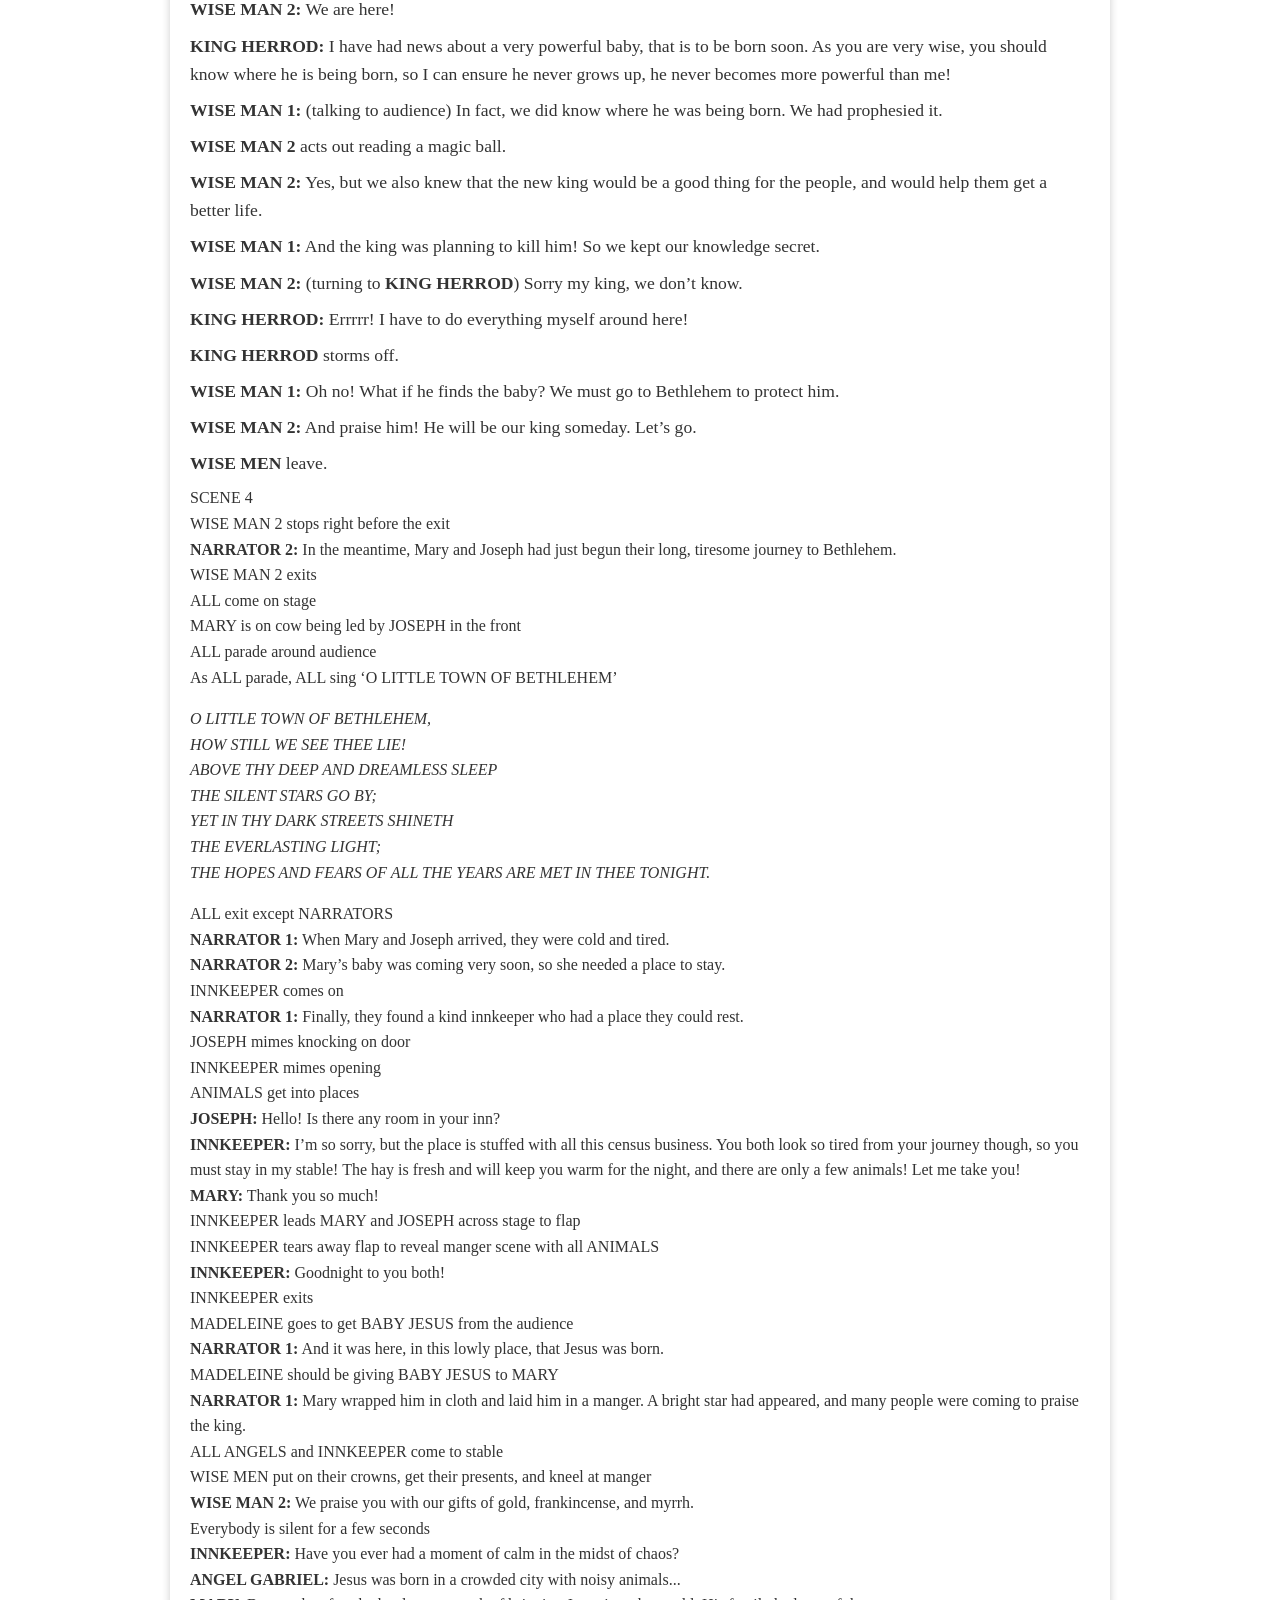
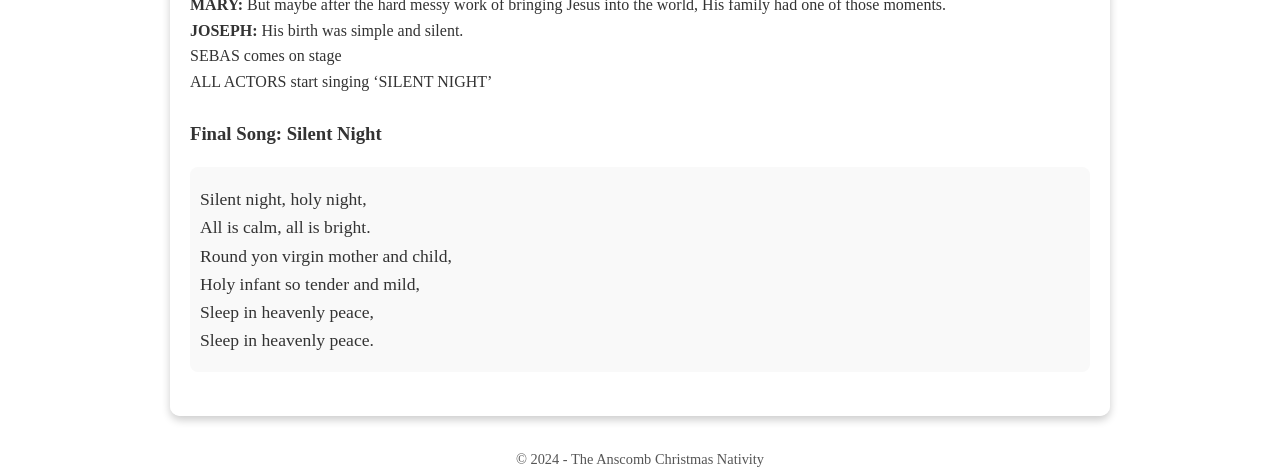
==== commit 6a48c779: "Update index.html" ====
--- a/index.html
+++ b/index.html
@@ -193,13 +193,114 @@
         <p><strong>WISE MAN 2:</strong> And praise him! He will be our king someday. Let’s go.</p>
         <p><strong>WISE MEN</strong> leave.</p>
 
-<p><strong>SCENE 4</strong></p>
-
-<p><strong>WISE MAN 2 stops right before the exit.</strong></p>
-
-<p><strong>NARRATOR 2:</strong> In the meantime, Mary and Joseph had just began their long, tiresome journey to Bethlehem.</p>
-
-    
+  <div class="scene-title">SCENE 4</div>
+
+    <div class="actor">WISE MAN 2 stops right before the exit</div>
+
+    <div class="narrator">
+        <strong>NARRATOR 2:</strong> In the meantime, Mary and Joseph had just begun their long, tiresome journey to Bethlehem.
+    </div>
+
+    <div class="actor">WISE MAN 2 exits</div>
+
+    <div class="action">ALL come on stage</div>
+    <div class="action">MARY is on cow being led by JOSEPH in the front</div>
+    <div class="action">ALL parade around audience</div>
+
+    <div class="action">
+        As ALL parade, ALL sing ‘O LITTLE TOWN OF BETHLEHEM’
+    </div>
+
+    <div class="song">
+        O LITTLE TOWN OF BETHLEHEM,<br>
+        HOW STILL WE SEE THEE LIE!<br>
+        ABOVE THY DEEP AND DREAMLESS SLEEP<br>
+        THE SILENT STARS GO BY;<br>
+        YET IN THY DARK STREETS SHINETH<br>
+        THE EVERLASTING LIGHT;<br>
+        THE HOPES AND FEARS OF ALL THE YEARS ARE MET IN THEE TONIGHT.
+    </div>
+
+    <div class="action">ALL exit except NARRATORS</div>
+
+    <div class="narrator">
+        <strong>NARRATOR 1:</strong> When Mary and Joseph arrived, they were cold and tired.
+    </div>
+
+    <div class="narrator">
+        <strong>NARRATOR 2:</strong> Mary’s baby was coming very soon, so she needed a place to stay.
+    </div>
+
+    <div class="action">INNKEEPER comes on</div>
+
+    <div class="narrator">
+        <strong>NARRATOR 1:</strong> Finally, they found a kind innkeeper who had a place they could rest.
+    </div>
+
+    <div class="actor">JOSEPH mimes knocking on door</div>
+    <div class="actor">INNKEEPER mimes opening</div>
+    <div class="action">ANIMALS get into places</div>
+
+    <div class="actor">
+        <strong>JOSEPH:</strong> Hello! Is there any room in your inn?
+    </div>
+
+    <div class="actor">
+        <strong>INNKEEPER:</strong> I’m so sorry, but the place is stuffed with all this census business. You both look so tired from your journey though, so you must stay in my stable! The hay is fresh and will keep you warm for the night, and there are only a few animals! Let me take you!
+    </div>
+
+    <div class="actor">
+        <strong>MARY:</strong> Thank you so much!
+    </div>
+
+    <div class="action">INNKEEPER leads MARY and JOSEPH across stage to flap</div>
+    <div class="action">INNKEEPER tears away flap to reveal manger scene with all ANIMALS</div>
+
+    <div class="actor">
+        <strong>INNKEEPER:</strong> Goodnight to you both!
+    </div>
+
+    <div class="action">INNKEEPER exits</div>
+    <div class="action">MADELEINE goes to get BABY JESUS from the audience</div>
+
+    <div class="narrator">
+        <strong>NARRATOR 1:</strong> And it was here, in this lowly place, that Jesus was born.
+    </div>
+
+    <div class="action">MADELEINE should be giving BABY JESUS to MARY</div>
+
+    <div class="narrator">
+        <strong>NARRATOR 1:</strong> Mary wrapped him in cloth and laid him in a manger. A bright star had appeared, and many people were coming to praise the king.
+    </div>
+
+    <div class="action">ALL ANGELS and INNKEEPER come to stable</div>
+    <div class="action">WISE MEN put on their crowns, get their presents, and kneel at manger</div>
+
+    <div class="actor">
+        <strong>WISE MAN 2:</strong> We praise you with our gifts of gold, frankincense, and myrrh.
+    </div>
+
+    <div class="action">Everybody is silent for a few seconds</div>
+
+    <div class="actor">
+        <strong>INNKEEPER:</strong> Have you ever had a moment of calm in the midst of chaos?
+    </div>
+
+    <div class="actor">
+        <strong>ANGEL GABRIEL:</strong> Jesus was born in a crowded city with noisy animals...
+    </div>
+
+    <div class="actor">
+        <strong>MARY:</strong> But maybe after the hard messy work of bringing Jesus into the world, His family had one of those moments.
+    </div>
+
+    <div class="actor">
+        <strong>JOSEPH:</strong> His birth was simple and silent.
+    </div>
+
+    <div class="action">SEBAS comes on stage</div>
+
+    <div class="action">ALL ACTORS start singing ‘SILENT NIGHT’</div>
     <!-- Song Example -->
     <div class="section">
       <h3>Final Song: Silent Night</h3>
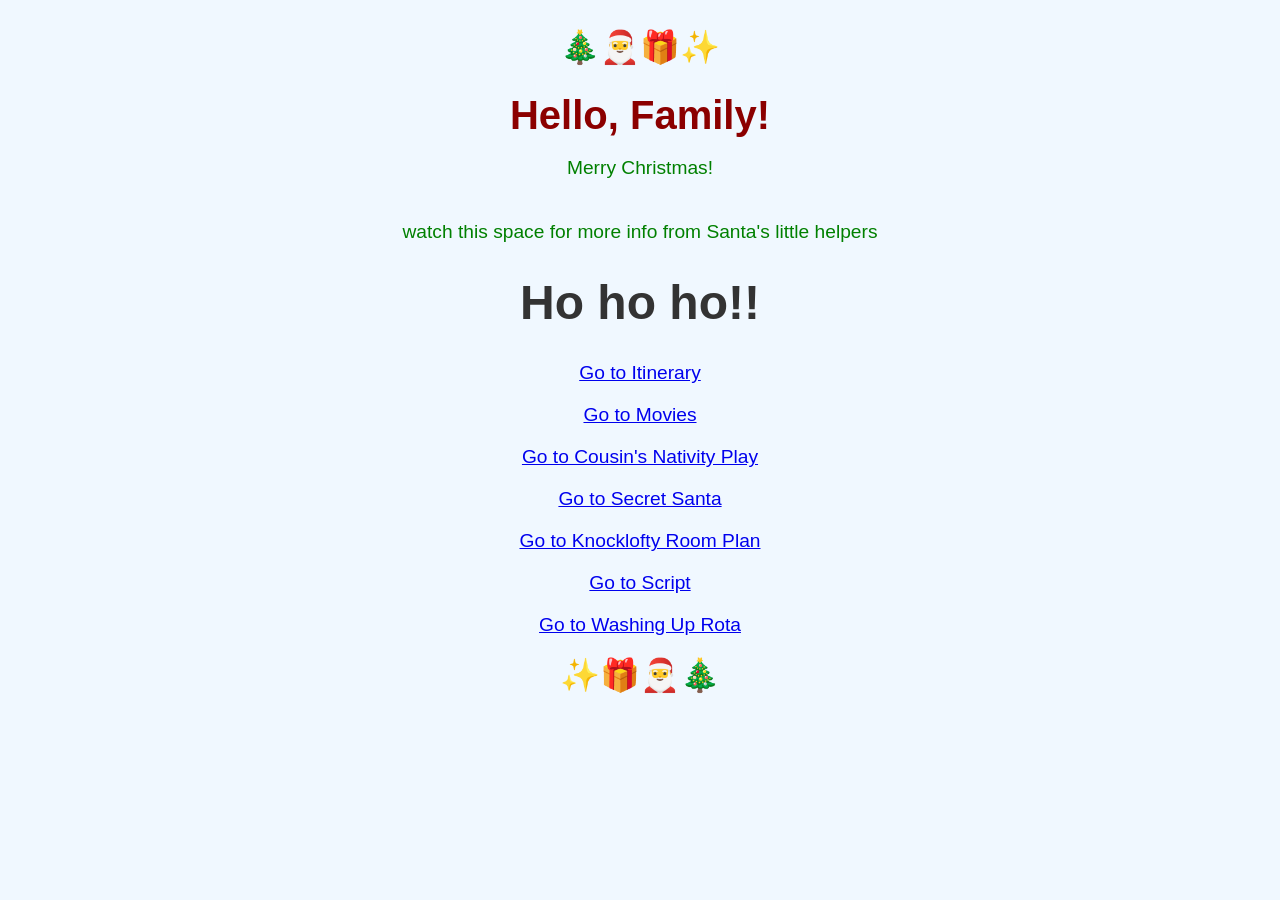
==== commit adcf78f3: "Publish full family Christmas site Replace the single Nativity Play page with the complete multi-pag" ====
--- a/index.html
+++ b/index.html
@@ -1,322 +1,23 @@
 <!DOCTYPE html>
 <html lang="en">
 <head>
-  <meta charset="UTF-8">
-  <meta name="viewport" content="width=device-width, initial-scale=1.0">
-  <title>The Nativity Play</title>
-  <style>
-    /* General Styles */
-    body {
-      font-family: 'Georgia', serif;
-      margin: 0;
-      padding: 0;
-      background: url('https://images.unsplash.com/photo-1576765607926-c8f46e1d5378?crop=entropy&cs=tinysrgb&fit=max&fm=jpg&q=80&w=1200') no-repeat center center fixed;
-      background-size: cover;
-      color: #333;
-      line-height: 1.6;
-    }
-
-    .container {
-      max-width: 900px;
-      margin: 2rem auto;
-      background: rgba(255, 255, 255, 0.9);
-      padding: 20px;
-      border-radius: 10px;
-      box-shadow: 0 4px 8px rgba(0, 0, 0, 0.2);
-    }
-
-    h1 {
-      text-align: center;
-      font-size: 2.5rem;
-      margin-bottom: 1rem;
-      color: #c21807;
-      text-shadow: 2px 2px 4px rgba(0, 0, 0, 0.5);
-    }
-
-    h2 {
-      font-size: 1.8rem;
-      margin-bottom: 0.5rem;
-      color: #333;
-      border-bottom: 2px solid #c21807;
-      padding-bottom: 0.3rem;
-    }
-
-    .section {
-      margin: 1.5rem 0;
-    }
-
-    p, li {
-      font-size: 1.1rem;
-      margin: 0.5rem 0;
-    }
-
-    ul {
-      list-style-type: disc;
-      padding-left: 20px;
-    }
-
-    .song {
-      font-style: italic;
-      margin: 1rem 0;
-    }
-
-    .song-lyrics {
-      background: #f9f9f9;
-      padding: 10px;
-      border-radius: 8px;
-      margin: 10px 0;
-    }
-
-    .highlight {
-      font-weight: bold;
-      color: #c21807;
-    }
-
-    footer {
-      text-align: center;
-      margin-top: 2rem;
-      font-size: 0.9rem;
-      color: #555;
-    }
-  </style>
+    <meta charset="UTF-8">
+    <meta http-equiv="X-UA-Compatible" content="IE=edge">
+    <meta name="viewport" content="width=device-width, initial-scale=1.0">
+    <title>Merry Christmas!</title>
+    <link rel="stylesheet" href="styles.css">
 </head>
 <body>
-  <div class="container">
-    <h1>The Nativity Play</h1>
-
-    <!-- Cast Section -->
-    <div class="section">
-      <h2>Cast</h2>
-      <ul>
-        <li><span class="highlight">NARRATOR 1/WISE MAN 1</span> - BEBE</li>
-        <li><span class="highlight">NARRATOR 2/WISE MAN 2</span> - MADELEINE</li>
-        <li><span class="highlight">MARY</span> - ELSA</li>
-        <li><span class="highlight">JOSEPH</span> - NANDO</li>
-        <li><span class="highlight">ANGEL GABRIEL</span> - RAFA</li>
-        <li><span class="highlight">LITTLE ANGELS</span> - JULIET, NAOMI, FAFA</li>
-        <li><span class="highlight">KING HARROD</span> - SEB</li>
-        <li><span class="highlight">INNKEEPER/SHEPHERD</span> - MILLY</li>
-        <li><span class="highlight">DONKEY</span> - FELIX</li>
-        <li><span class="highlight">COW</span> - LUKE</li>
-        <li><span class="highlight">PIG</span> - NASSER</li>
-        <li><span class="highlight">BABY JESUS</span> - RAFEEQ</li>
-      </ul>
-    </div>
-
-    <!-- Scenes Section -->
-    <div class="section">
-      <h2>Scenes</h2>
-
-      <!-- Scene 1 -->
-      <h3>Scene 1</h3>
-      <p><strong>NARRATOR 1:</strong> This is a story of family.</p>
-      <p><strong>NARRATOR 2:</strong> This is a story of foe.</p>
-      <p><strong>NARRATOR 1:</strong> This is a story of happiness.</p>
-      <p><strong>NARRATOR 2:</strong> This is a story of low.</p>
-      <p><strong>COW, DONKEY, SHEPHERD,</strong> and <strong>INNKEEPER</strong> walk on.</p>
-      <p>ALL start singing <span class="highlight">‘Oh Come, Oh Come Emmanuel’</span>.</p>
-
-      <div class="song-lyrics">
-        <p>Oh come, oh come, Emmanuel,<br>
-        And with your people always dwell.<br>
-        Who mourn in mortal exile here,<br>
-        Until the Lord of life appear.<br>
-        Rejoice! Rejoice! Emmanuel<br>
-        Shall come again and with us ever dwell.</p>
-      </div>
-      <p>ALL exit stage except <strong>NARRATOR 1</strong> and <strong>NARRATOR 2</strong>.</p>
-      <p><strong>NARRATOR 1:</strong> Welcome to the first Anscomb Christmas Nativity!</p>
-      <p><strong>NARRATOR 2:</strong> Where Rafeeq will be making his debut.</p>
-      <p><strong>NARRATOR 1:</strong> So Merry Christmas!</p>
-        <p><strong>NARRATOR 2:</strong> Feliz Navidad!</p>
-        <p><strong>NARRATOR 1:</strong> Joyeux Noel!</p>
-        <p><strong>BOTH NARRATORS:</strong> And enjoy the show!</p>
-        <p>BOTH NARRATORS go to their spot and keep reading their bibles.</p>
-    </div>
-
-    <!-- Scene 2 -->
-    <div class="section">
-      <h3>Scene 2</h3>
-      <p><strong>MARY</strong> enters and kneels on her bed praying.</p>
- <p><strong>NARRATOR 1:</strong> The story starts with Mary.</p>
-        <p><strong>NARRATOR 2:</strong> She is poor and part of a suffering community, called Nazareth.</p>
-        <p><strong>NARRATOR 1:</strong> Mary and her husband Joseph often wished for God’s presence in their problem-filled world.</p>
-        <p><strong>NARRATOR 2:</strong> And then one day something extraordinary happened!</p>
-        <p><strong>ANGEL GABRIEL</strong> enters with <strong>LITTLE ANGELS</strong>, scaring <strong>MARY</strong>.</p>
-        <p><strong>LITTLE ANGELS</strong> run around with streamers.</p>
-        <p><strong>ANGEL GABRIEL:</strong> Peace be with you, Mary! I have come to save you and your town!</p>
-        <p><strong>MARY:</strong> What? Who are you? What do you mean?</p>
-        <p><strong>ANGEL GABRIEL:</strong> Don’t be afraid of me, Mary. God is pleased with you! You will become pregnant and give birth to a baby, and you will name him Jesus. He will be great, and people will call him their savior!</p>
-        <p><strong>MARY:</strong> This is so strange... am I dreaming? A son? The Savior? God?</p>
-        <p><strong>ANGEL GABRIEL:</strong> It’s pretty awesome, right? Your town is in desperate need of some help. Your baby will be holy! He will be the son of God.</p>
-        <p><strong>MARY:</strong> The son of God?</p>
-        <p><strong>ALL LITTLE ANGELS:</strong> Bye Mary!</p>
-        <p><strong>MARY:</strong> Wait! Don’t leave! I have more questions!</p>
-        <p><strong>ANGEL GABRIEL:</strong> Sorry Mary, you must face the rest of this story yourself, but God above is watching you.</p>
-        <p><strong>MARY</strong> smiles.</p>
-        <p><strong>ANGEL GABRIEL</strong> and <strong>ALL LITTLE ANGELS</strong> leave.</p>
-        <p><strong>JOSEPH</strong> enters.</p>
-        <p><strong>MARY:</strong> Joseph!</p>
-        <p><strong>JOSEPH:</strong> Mary, I have news!</p>
-        <p><strong>MARY:</strong> So do I!</p>
-        <p><strong>JOSEPH:</strong> You go first!</p>
-        <p><strong>MARY:</strong> I am pregnant! But not just pregnant with a baby, but pregnant with the son of God! The savior of all people! The King!</p>
-        <p><strong>JOSEPH:</strong> (gasps) God has answered our prayers! We will no longer suffer as we have before!</p>
-        <p><strong>MARY:</strong> Yes! We will be happy! And what is your news?</p>
-        <p><strong>JOSEPH:</strong> Oh. My news is that the emperor has declared a census. That means we must travel to my hometown all the way in Bethlehem to be counted.</p>
-        <p><strong>MARY:</strong> But I am pregnant!</p>
-        <p><strong>JOSEPH:</strong> Oh no...</p>
-        <p><strong>MARY</strong> and <strong>JOSEPH</strong> exit.</p>
-    </div>
-
-<p><strong>SCENE 3</strong></p>
-
-<p><strong>KING HERROD</strong> walks on.</p>
-        <p><strong>NARRATOR 2:</strong> Meanwhile, the evil King Herrod was not happy with the news of this new king.</p>
-        <p><strong>JULIET, FAFA,</strong> and <strong>NAOMI</strong> run on with a scroll.</p>
-        <p><strong>KING HERROD:</strong> Messengers! What news do you bring? (reads note) What?! The son of God? This is unacceptable! I am the king, not this new chap! He cannot live on! Wise men!</p>
-        <p><strong>WISE MAN 1</strong> and <strong>WISE MAN 2</strong> take off their shawls and run onstage.</p>
-        <p><strong>WISE MAN 1:</strong> We are the glamorous and fabulous...</p>
-        <p><strong>WISE MAN 2:</strong> The rich and sparkly... Wise men!</p>
-        <p>Wise men point to their sequins.</p>
-        <p><strong>WISE MAN 1:</strong> Yes my king?</p>
-        <p><strong>WISE MAN 2:</strong> We are here!</p>
-        <p><strong>KING HERROD:</strong> I have had news about a very powerful baby, that is to be born soon. As you are very wise, you should know where he is being born, so I can ensure he never grows up, he never becomes more powerful than me!</p>
-        <p><strong>WISE MAN 1:</strong> (talking to audience) In fact, we did know where he was being born. We had prophesied it.</p>
-        <p><strong>WISE MAN 2</strong> acts out reading a magic ball.</p>
-        <p><strong>WISE MAN 2:</strong> Yes, but we also knew that the new king would be a good thing for the people, and would help them get a better life.</p>
-        <p><strong>WISE MAN 1:</strong> And the king was planning to kill him! So we kept our knowledge secret.</p>
-        <p><strong>WISE MAN 2:</strong> (turning to <strong>KING HERROD</strong>) Sorry my king, we don’t know.</p>
-        <p><strong>KING HERROD:</strong> Errrrr! I have to do everything myself around here!</p>
-        <p><strong>KING HERROD</strong> storms off.</p>
-        <p><strong>WISE MAN 1:</strong> Oh no! What if he finds the baby? We must go to Bethlehem to protect him.</p>
-        <p><strong>WISE MAN 2:</strong> And praise him! He will be our king someday. Let’s go.</p>
-        <p><strong>WISE MEN</strong> leave.</p>
-
-  <div class="scene-title">SCENE 4</div>
-
-    <div class="actor">WISE MAN 2 stops right before the exit</div>
-
-    <div class="narrator">
-        <strong>NARRATOR 2:</strong> In the meantime, Mary and Joseph had just begun their long, tiresome journey to Bethlehem.
-    </div>
-
-    <div class="actor">WISE MAN 2 exits</div>
-
-    <div class="action">ALL come on stage</div>
-    <div class="action">MARY is on cow being led by JOSEPH in the front</div>
-    <div class="action">ALL parade around audience</div>
-
-    <div class="action">
-        As ALL parade, ALL sing ‘O LITTLE TOWN OF BETHLEHEM’
-    </div>
-
-    <div class="song">
-        O LITTLE TOWN OF BETHLEHEM,<br>
-        HOW STILL WE SEE THEE LIE!<br>
-        ABOVE THY DEEP AND DREAMLESS SLEEP<br>
-        THE SILENT STARS GO BY;<br>
-        YET IN THY DARK STREETS SHINETH<br>
-        THE EVERLASTING LIGHT;<br>
-        THE HOPES AND FEARS OF ALL THE YEARS ARE MET IN THEE TONIGHT.
-    </div>
-
-    <div class="action">ALL exit except NARRATORS</div>
-
-    <div class="narrator">
-        <strong>NARRATOR 1:</strong> When Mary and Joseph arrived, they were cold and tired.
-    </div>
-
-    <div class="narrator">
-        <strong>NARRATOR 2:</strong> Mary’s baby was coming very soon, so she needed a place to stay.
-    </div>
-
-    <div class="action">INNKEEPER comes on</div>
-
-    <div class="narrator">
-        <strong>NARRATOR 1:</strong> Finally, they found a kind innkeeper who had a place they could rest.
-    </div>
-
-    <div class="actor">JOSEPH mimes knocking on door</div>
-    <div class="actor">INNKEEPER mimes opening</div>
-    <div class="action">ANIMALS get into places</div>
-
-    <div class="actor">
-        <strong>JOSEPH:</strong> Hello! Is there any room in your inn?
-    </div>
-
-    <div class="actor">
-        <strong>INNKEEPER:</strong> I’m so sorry, but the place is stuffed with all this census business. You both look so tired from your journey though, so you must stay in my stable! The hay is fresh and will keep you warm for the night, and there are only a few animals! Let me take you!
-    </div>
-
-    <div class="actor">
-        <strong>MARY:</strong> Thank you so much!
-    </div>
-
-    <div class="action">INNKEEPER leads MARY and JOSEPH across stage to flap</div>
-    <div class="action">INNKEEPER tears away flap to reveal manger scene with all ANIMALS</div>
-
-    <div class="actor">
-        <strong>INNKEEPER:</strong> Goodnight to you both!
-    </div>
-
-    <div class="action">INNKEEPER exits</div>
-    <div class="action">MADELEINE goes to get BABY JESUS from the audience</div>
-
-    <div class="narrator">
-        <strong>NARRATOR 1:</strong> And it was here, in this lowly place, that Jesus was born.
-    </div>
-
-    <div class="action">MADELEINE should be giving BABY JESUS to MARY</div>
-
-    <div class="narrator">
-        <strong>NARRATOR 1:</strong> Mary wrapped him in cloth and laid him in a manger. A bright star had appeared, and many people were coming to praise the king.
-    </div>
-
-    <div class="action">ALL ANGELS and INNKEEPER come to stable</div>
-    <div class="action">WISE MEN put on their crowns, get their presents, and kneel at manger</div>
-
-    <div class="actor">
-        <strong>WISE MAN 2:</strong> We praise you with our gifts of gold, frankincense, and myrrh.
-    </div>
-
-    <div class="action">Everybody is silent for a few seconds</div>
-
-    <div class="actor">
-        <strong>INNKEEPER:</strong> Have you ever had a moment of calm in the midst of chaos?
-    </div>
-
-    <div class="actor">
-        <strong>ANGEL GABRIEL:</strong> Jesus was born in a crowded city with noisy animals...
-    </div>
-
-    <div class="actor">
-        <strong>MARY:</strong> But maybe after the hard messy work of bringing Jesus into the world, His family had one of those moments.
-    </div>
-
-    <div class="actor">
-        <strong>JOSEPH:</strong> His birth was simple and silent.
-    </div>
-
-    <div class="action">SEBAS comes on stage</div>
-
-    <div class="action">ALL ACTORS start singing ‘SILENT NIGHT’</div>
-    <!-- Song Example -->
-    <div class="section">
-      <h3>Final Song: Silent Night</h3>
-      <div class="song-lyrics">
-        <p>Silent night, holy night,<br>
-        All is calm, all is bright.<br>
-        Round yon virgin mother and child,<br>
-        Holy infant so tender and mild,<br>
-        Sleep in heavenly peace,<br>
-        Sleep in heavenly peace.</p>
-      </div>
-    </div>
-  </div>
-
-  <footer>
-    © 2024 - The Anscomb Christmas Nativity
-  </footer>
+    <h1>Hello, Family!</h1>
+    <p>Merry Christmas!</p>
+    <p><br>watch this space for more info from Santa's little helpers</p>
+    <h1>Ho ho ho!!</h1>
+    <p><a href="itinerary.html">Go to Itinerary</a></p>
+    <p><a href="Movies.html">Go to Movies</a></p>
+    <p><a href="Cousins_Nativity_Play.html">Go to Cousin's Nativity Play</a></p>
+    <p><a href="secret.html">Go to Secret Santa</a></p>
+    <p><a href="knocklofty.html">Go to Knocklofty Room Plan</a></p>
+    <p><a href="script.html">Go to Script</a></p>
+    <p><a href="washingup.html">Go to Washing Up Rota</a></p>
 </body>
 </html>
--- a/styles.css
+++ b/styles.css
@@ -0,0 +1,77 @@
+/* Make "Milly & Bebe!!" flash red and green */
+@keyframes flashingText {
+    0% { color: red; }
+    50% { color: green; }
+    100% { color: red; }
+}
+
+h1:last-of-type {
+    font-size: 3em;
+    font-weight: bold;
+    text-align: center;
+    animation: flashingText 1s infinite;
+}
+
+h2 {
+    font-size: 1em;
+    font-weight: bold;
+    text-align: center;
+    animation: flashingText 1s infinite;
+}
+
+
+/* Add a festive background color */
+body {
+    background-color: #f0f8ff; /* Light blue for a wintery feel */
+    font-family: 'Arial', sans-serif;
+    color: #333;
+    text-align: center;
+    padding: 20px;
+}
+
+/* Styling for the main heading */
+h1:first-of-type {
+    font-size: 2.5em;
+    color: darkred;
+    margin-bottom: 10px;
+}
+
+/* Style for the Christmas message */
+p {
+    font-size: 1.2em;
+    color: #008000; /* Dark green */
+    margin-bottom: 20px;
+}
+
+/* Add some holiday-themed flair */
+body::before {
+    content: "🎄🎅🎁✨";
+    display: block;
+    font-size: 2em;
+    text-align: center;
+    margin-bottom: 10px;
+}
+
+body::after {
+    content: "✨🎁🎅🎄";
+    display: block;
+    font-size: 2em;
+    text-align: center;
+    margin-top: 10px;
+}
+
+
+/* Make "Movies!!" flash red and green */
+@keyframes flashingText {
+    0% {
+        color: red;
+    }
+
+    50% {
+        color: green;
+    }
+
+    100% {
+        color: red;
+    }
+
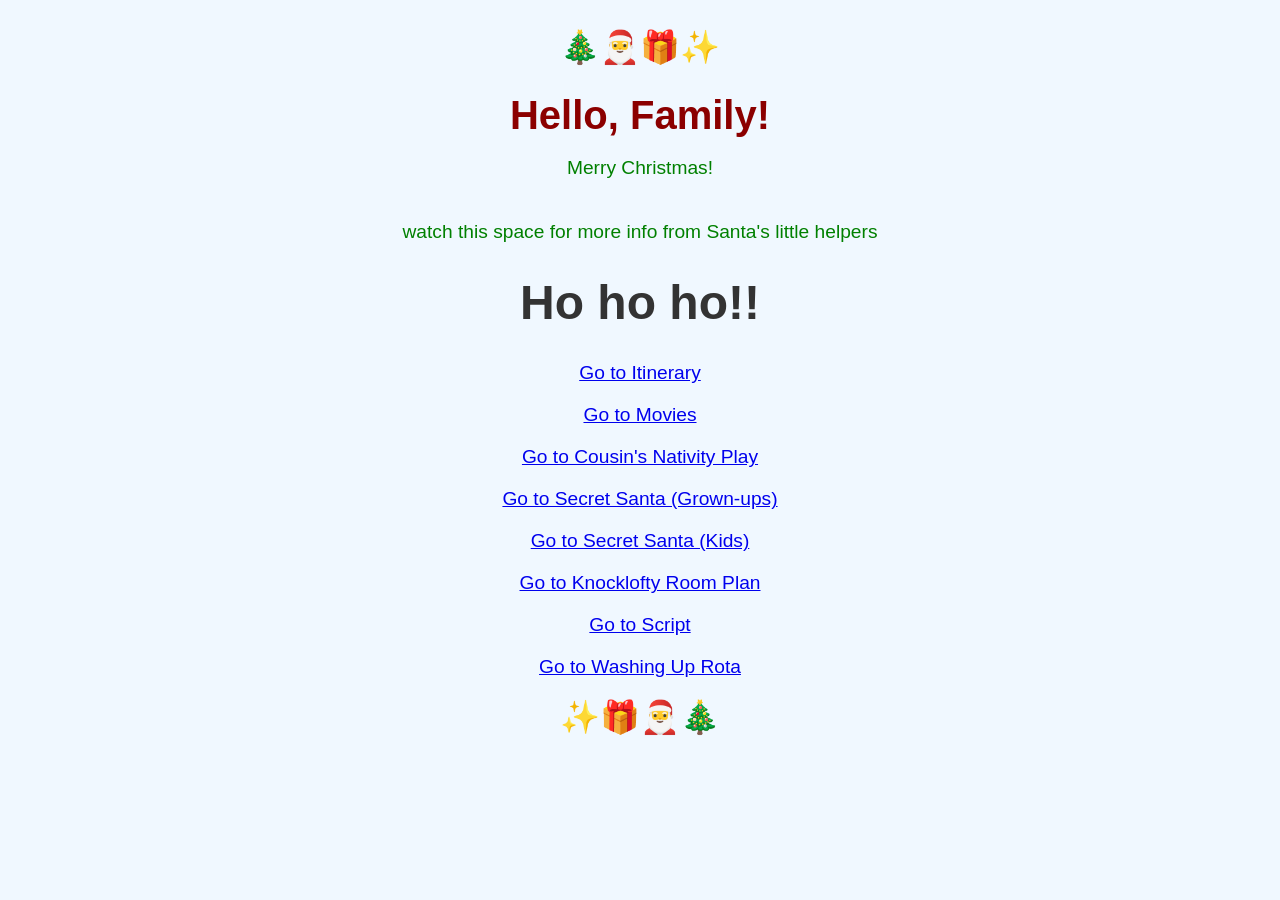
==== commit 46ada3e8: "Add kids' Secret Santa page with flip-card design New secret-kids.html (14 kids, single-cycle draw, " ====
--- a/index.html
+++ b/index.html
@@ -15,7 +15,8 @@
     <p><a href="itinerary.html">Go to Itinerary</a></p>
     <p><a href="Movies.html">Go to Movies</a></p>
     <p><a href="Cousins_Nativity_Play.html">Go to Cousin's Nativity Play</a></p>
-    <p><a href="secret.html">Go to Secret Santa</a></p>
+    <p><a href="secret.html">Go to Secret Santa (Grown-ups)</a></p>
+    <p><a href="secret-kids.html">Go to Secret Santa (Kids)</a></p>
     <p><a href="knocklofty.html">Go to Knocklofty Room Plan</a></p>
     <p><a href="script.html">Go to Script</a></p>
     <p><a href="washingup.html">Go to Washing Up Rota</a></p>
